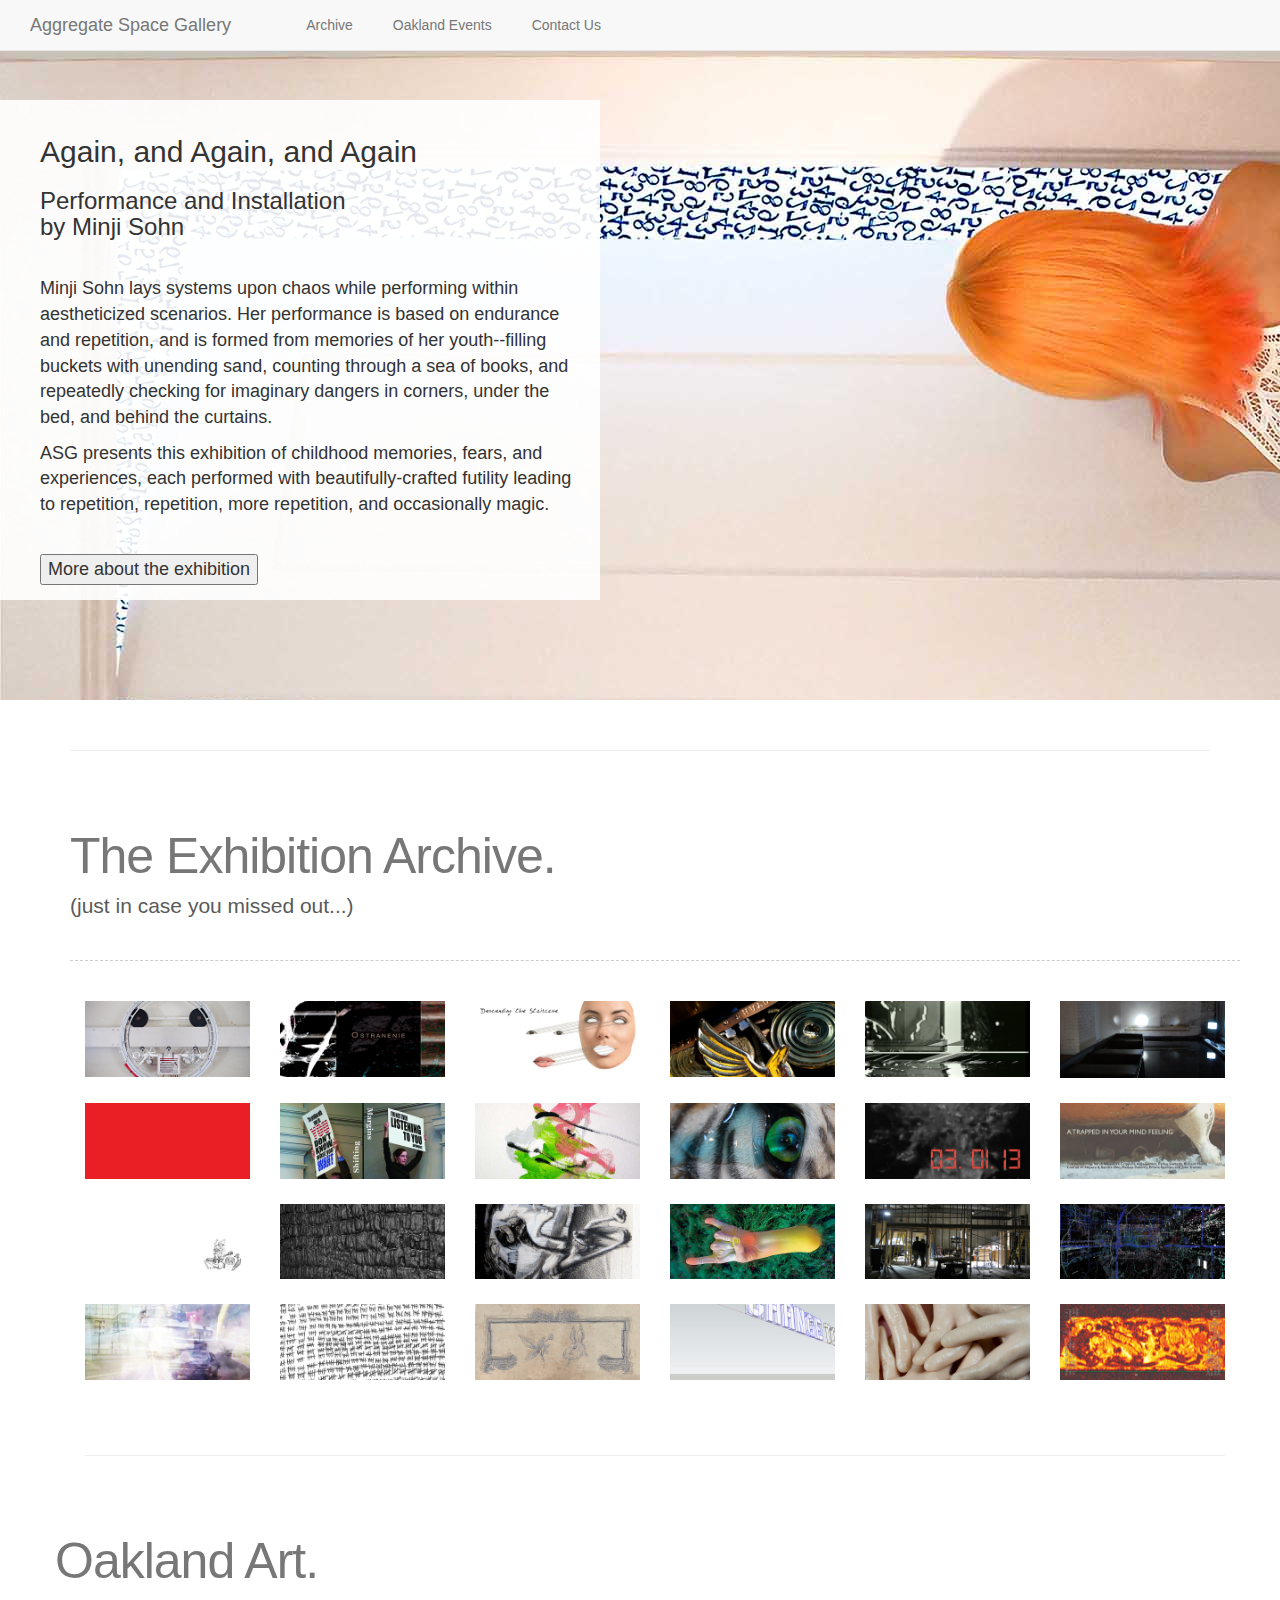
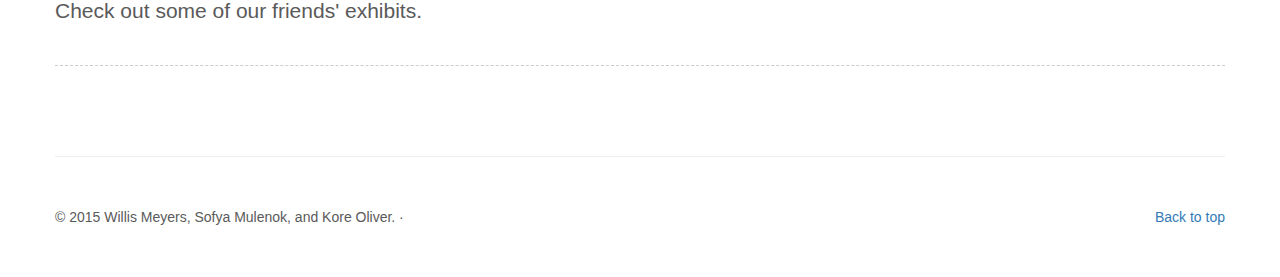
==== index.html @ 69f96fb8 "Adding style and new button in slider" ====
<!DOCTYPE html>
<html lang="en">
  <head>
    <meta charset="utf-8">
    <meta http-equiv="X-UA-Compatible" content="IE=edge">
    <meta name="viewport" content="width=device-width, initial-scale=1">
    <!-- The above 3 meta tags *must* come first in the head; any other head content must come *after* these tags -->
    <meta name="description" content="">
    <meta name="author" content="">
    <link rel="icon" href="../../favicon.ico">

    <title>Aggregate Space Gallery</title>

    <!-- Bootstrap core CSS -->

    <link href="css/bootstrap.min.css" rel="stylesheet">
    <link rel="stylesheet" type="text/css" href="CSS/scraperstyle.css">
    <link rel="stylesheet" type="text/css" href="CSS/photogallery.css">
   
    <script src="vendor/jquery-1.11.3.js"></script>

<!--     This following link causes any changes to bootstrap.min.css to be overwritten! -->
    <link href="https://cdnjs.cloudflare.com/ajax/libs/twitter-bootstrap/3.0.2/css/bootstrap.min.css" rel="stylesheet">
    <script src="https://cdnjs.cloudflare.com/ajax/libs/twitter-bootstrap/3.0.2/js/bootstrap.min.js"></script>
     <!-- Just for debugging purposes. Don't actually copy these 2 lines! -->
    <!--[if lt IE 9]><script src="../../assets/js/ie8-responsive-file-warning.js"></script><![endif]-->
    
    <script src="js/ie-emulation-modes-warning.js"></script>      
    
    <!-- HTML5 shim and Respond.js for IE8 support of HTML5 elements and media queries -->
    <!--[if lt IE 9]>
      <script src="https://oss.maxcdn.com/html5shiv/3.7.2/html5shiv.min.js"></script>
      <script src="https://oss.maxcdn.com/respond/1.4.2/respond.min.js"></script>
    <![endif]-->

    <!-- Custom styles for this template -->
    <link href="CSS/carousel.css" rel="stylesheet">

  </head>
</head>
<!-- NAVBAR
================================================== -->
  <body>
    <div class="navbar-wrapper">
      <div class="container">

        <nav class="navbar navbar-default navbar-fixed-top">
        
            <div class="navbar-header">
              <button type="button" class="navbar-toggle collapsed" data-toggle="collapse" data-target="#navbar" aria-expanded="false" aria-controls="navbar">
                <span class="sr-only">Toggle navigation</span>
                <span class="icon-bar"></span>
                <span class="icon-bar"></span>
                <span class="icon-bar"></span>
              </button>
              <a class="navbar-brand" href="index.html">Aggregate Space Gallery</a>
            </div>
            <div id="navbar" class="navbar-collapse collapse">
              <ul class="nav navbar-nav">
                <li><a href=""></a></li>
                <li><a href="index.html#archive">Archive</a></li>
                <li><a href="index.html#oaklandevents">Oakland Events</a></li>
                <li><a href="contact.html" target="_blank">Contact Us</a></li>
              </ul>
            </div>
          </div>
        </nav>

      </div>
    </div>


<!-- Carousel
    ==================================================-->
           
             <div id="slider">
                <ul class="slides">
                  <div id="slider-text">
                      <h2>Again, and Again, and Again</h2>
                      <h3>Performance and Installation <br />by Minji Sohn</h3>
                    
                      
                      <p><br />Minji Sohn lays systems upon chaos while performing within aestheticized scenarios. Her performance is based on endurance and repetition, and is formed from memories of her youth--filling buckets with unending sand, counting through a sea of books, and repeatedly checking for imaginary dangers in corners, under the bed, and behind the curtains.</span></p>
                      <p>ASG presents this exhibition of childhood memories, fears, and experiences, each performed with beautifully-crafted futility leading to repetition, repetition, more repetition, and occasionally magic.</p>

                      <br />
                     
                     <!-- Button trigger modal -->
<button type="button" class="submit" data-toggle="modal" data-target="#myModal2">
  More about the exhibition
</button>

<!-- Modal -->
<div id="myModal2" class="modal fade" tabindex="-1" role="dialog" aria-labelledby="myModalLabel">
  <div class="modal-dialog" role="document">
    <div class="modal-content">
      <div class="modal-header">
        <button type="button" class="close" data-dismiss="modal" aria-label="Close"><span aria-hidden="true">&times;</span></button>
        <h4 class="modal-title" id="myModalLabel">@ASG through November 7th</h4>
      </div>
      <div class="modal-body">
       <h2>Again, and Again, and Again</h2>
                      <h4>Performance and Installation <br />by Minji Sohn</h4>
                  
                      <br />
                      <p><b>Opening Reception and Performances</b><br />2 October 6-10pm</span></p>
                      <p><b>Second Saturday Artist Talk</b><br />10 October 11am</p>
                      <p><b>First Friday Event</b><br />6 November 5-8pm</p>
                      <br />
                      <p><b>Featherboard Writing Series and Chapbook Release</b><br />
                      <b>Featuring Writer in Residence Christine Choi</b><br />7 November 6pm</span><br /></p>
        


                      <br />
                      <h5>Have questions or want to know more? Fantastic!<a href="contact.html" target="_blank" style="none"> Contact us</a> for more info or checkout <a href= "http://www.featherboard.wordpress.com" target="blank">Featherboard's blog.</a></h5>

      </div>
      <div class="modal-footer">
        <button type="button" class="btn btn-default" data-dismiss="modal">Close</button>
      
      </div>
    </div>
  </div>
</div>
<!--End Modal-->
                      

                  </div><!--slider-text-->
                      <li class="slide slide1">
                      <img src="img/320_againandagainandagain.jpg" alt=""></li>
                      <li class="slide slide2">
                      <img src="img/minji_books_oct2015.jpg" alt=""></li>
                      <li class="slide slide3">
                      <img src="img/320_againandagainandagain_cyan.jpg" alt=""></li>
                      <li class="slide slide4">
                      <img src="img/minji_sand_oct2015.jpg" alt=""></li>
                      <li class="slide slide1">
                      <img src="img/320_againandagainandagain.jpg" alt=""></li>
                </ul>
              </div><!--slider-->
          
 
             
          
<!-- Text with Bootstrap styling
    ==================================================-->
  <div class="container">
        <hr class="featurette-divider">
          <div class="row featurette" id="archive">
        
            <div class="col-md-7">
              <h2 class="featurette-heading"><span class="text-muted">The Exhibition Archive.</span></h2>
              <p class="lead">(just in case you missed out...)</p>
            </div>

        
<!-- End text with Bootstrap styling
    ==================================================-->
        <div class="col-md-5">
  

    <div class="container">    
        <div class="row" style="text-align:center; border-bottom:1px dashed #ccc;  padding:0 0 20px 0; margin-bottom:40px;">
          
        </div>
        
        <ul class="row">
            <li class="col-lg-2 col-md-2 col-sm-3 col-xs-4">
                <img class="img-responsive" src="images/01_paolosalvagione.jpg">
            </li>
            <li class="col-lg-2 col-md-2 col-sm-3 col-xs-4">
                <img class="img-responsive" src="images/02_ostranenie.jpg">
            </li>
            <li class="col-lg-2 col-md-2 col-sm-3 col-xs-4">
                <img class="img-responsive" src="images/03_descendingthestaircase.jpg">
            </li>
            <li class="col-lg-2 col-md-2 col-sm-3 col-xs-4">
                <img class="img-responsive" src="images/04_ryanjones.jpg">
            </li>
            <li class="col-lg-2 col-md-2 col-sm-3 col-xs-4">
                <img class="img-responsive" src="images/05_esptv.jpg">
            </li>
            <li class="col-lg-2 col-md-2 col-sm-3 col-xs-4">
                <img class="img-responsive" src="images/06_hypnogogic.jpg">
            </li>
            <li class="col-lg-2 col-md-2 col-sm-3 col-xs-4">
                <img class="img-responsive" src="images/07_redcarded.jpg">
            </li>
            <li class="col-lg-2 col-md-2 col-sm-3 col-xs-4">
                <img class="img-responsive" src="images/08_shiftingmargins.jpg">
            </li>
            <li class="col-lg-2 col-md-2 col-sm-3 col-xs-4">
                <img class="img-responsive" src="images/09_brushabrusha.jpg">
            </li>
            <li class="col-lg-2 col-md-2 col-sm-3 col-xs-4">
                <img class="img-responsive" src="images/10_petehickok.jpg">
            </li>
            <li class="col-lg-2 col-md-2 col-sm-3 col-xs-4">
                <img class="img-responsive" src="images/11_atemptingfate.jpg">
            </li>
            <li class="col-lg-2 col-md-2 col-sm-3 col-xs-4">
                <img class="img-responsive" src="images/12_trappedinyourmind.jpg">
            </li>
            <li class="col-lg-2 col-md-2 col-sm-3 col-xs-4">
                <img class="img-responsive" src="images/13_enoughalready.jpg">
            </li>
            <li class="col-lg-2 col-md-2 col-sm-3 col-xs-4">
                <img class="img-responsive" src="images/14_cinderscape.jpg">
            </li>
            <li class="col-lg-2 col-md-2 col-sm-3 col-xs-4">
                <img class="img-responsive" src="images/15_christopherburch.jpg">
            </li>
            <li class="col-lg-2 col-md-2 col-sm-3 col-xs-4">
                <img class="img-responsive" src="images/16_theothersideofthelake.jpg">
            </li>
            <li class="col-lg-2 col-md-2 col-sm-3 col-xs-4">
                <img class="img-responsive" src="images/17_noteachbutall.jpg">
            </li>
            <li class="col-lg-2 col-md-2 col-sm-3 col-xs-4">
                <img class="img-responsive" src="images/18_fullframe.jpg">
            </li>
            <li class="col-lg-2 col-md-2 col-sm-3 col-xs-4">
                <img class="img-responsive" src="images/19_broadcaststandards.jpg">
            </li>
            <li class="col-lg-2 col-md-2 col-sm-3 col-xs-4">
                <img class="img-responsive" src="images/20_April11th1954.jpg">
            </li>
            <li class="col-lg-2 col-md-2 col-sm-3 col-xs-4">
                <img class="img-responsive" src="images/21_FactandFancy.jpg">
            </li>
            <li class="col-lg-2 col-md-2 col-sm-3 col-xs-4">
                <img class="img-responsive" src="images/22_survivaladaptations.jpg">
            </li>
            <li class="col-lg-2 col-md-2 col-sm-3 col-xs-4">
                <img class="img-responsive" src="images/23_tuggut.jpg">
            </li>
            <li class="col-lg-2 col-md-2 col-sm-3 col-xs-4">
                <img class="img-responsive" src="images/24_ExperimentalSpace.jpg">
            </li>
          </ul>    
            <hr class="featurette-divider">        
        </div>
         <div class="modal fade" id="myModal" tabindex="-1" role="dialog" aria-labelledby="myModalLabel" aria-hidden="true">
      <div class="modal-dialog">
        <div class="modal-content">         
          <div class="modal-body">                
          </div>
        </div><!-- /.modal-content -->
      </div><!-- /.modal-dialog -->
    </div><!-- /.modal -->
   
      </div>


   
 
        <!-- START THE OAKLAND ART -->

      <div class="row featurette" id="oaklandevents">
        <div class="col-md-7">
          <h2 class="featurette-heading"><span class="text-muted">Oakland Art.</span></h2>
          <p class="lead">Check out some of our friends' exhibits.</p>

          <div class="container">    
            <div class="row" style="text-align:center; border-bottom:1px dashed #ccc; padding:0 0 20px 0; margin-bottom:40px">
            </div>
                          <div class="results"></div>
<!--           <p class="lead">Donec ullamcorper nulla non metus auctor fringilla. Vestibulum id ligula porta felis euismod semper. Praesent commodo cursus magna, vel scelerisque nisl consectetur. Fusce dapibus, tellus ac cursus commodo.</p> -->
          </div>
        </div>
      </div>

      <hr class="featurette-divider">

      <!-- /END THE FEATURETTES -->
<script src="js/ie-emulation-modes-warning.js"></script>

      <!-- FOOTER -->
      <footer>
        <p class="pull-right"><a href="#">Back to top</a></p>
        <p>&copy; 2015 Willis Meyers, Sofya Mulenok, and Kore Oliver. &middot; <!-- <a href="#">Privacy</a> &middot; <a href="#">Terms</a> --></p>
      </footer>

    </div><!-- /.container -->


    <!-- Bootstrap core JavaScript
    ================================================== -->
    <!-- Placed at the end of the document so the pages load faster -->
    <script src="https://ajax.googleapis.com/ajax/libs/jquery/2.1.3/jquery.min.js"></script>
    <script src="js/bootstrap.min.js"></script>
    <script src="js/scraperscript.js"></script>

    <script src="photogallery/photogallery.js"></script>

    <script src="js/photogallery.js"></script>
    <script src="js/slides.js"></script>

    
  </body>
</html>
---- CSS/scraperstyle.css ----
body {
	font-family: Helvetica;
}
.results {
	width: 100%;
}

.event_instance {
display: inline-block;
float: left;
width: 20%;
min-width: 250px;
padding-left: 50px;
padding-top: 30px;
}

.event_name {
	display: block;
	min-width: 200px;
}
.location {
	display: block;
}

div.event_instance img {
	border-radius: 1%;
	width: 100%;
	min-width: 200px;
}

div#oaklandevents div.col-md-7 {
	width: 100%;
}

div#archive div.col-md-7 {
	width: 100%;
}
---- CSS/photogallery.css ----
ul {         
          padding:0 0 0 0;
          margin:0 0 0 0;
      }
      #archive ul li {     
          list-style:none;
          margin-bottom:25px;           
      }
      #archive ul li img {
          cursor: pointer;
      }
      .modal-body {
          padding:5px !important;
      }
      .modal-content {
          border-radius:0;
      }
      .modal-dialog img {
          text-align:center;
          margin:0 auto;
      }
    #archive .controls{          
        width:50px;
        display:block;
        font-size:11px;
        padding-top:8px;
        font-weight:bold;          
    }
    #archive .next {
        float:right;
        text-align:right;
    }
      /*override modal for demo only*/
      .modal-dialog {
          max-width:500px;
          padding-top: 90px;
      }
      @media screen and (min-width: 768px){
          .modal-dialog {
              width:500px;
              padding-top: 90px;
          }          
      }
      @media screen and (max-width:1500px){
          #ads {
              display:none;
          }
      }
---- CSS/carousel.css ----
/* GLOBAL STYLES
-------------------------------------------------- */
/* Padding below the footer and lighter body text */

body {
  padding-bottom: 40px;
  color: #5a5a5a;
  
}

/*body {
  background: black;
}


 


/* CUSTOMIZE THE NAVBAR
-------------------------------------------------- */

/* Special class on .container surrounding .navbar, used for positioning it into place. */
.navbar-wrapper {
  position: absolute;
  top: 0;
  right: 0;
  left: 0;
  z-index: 20;
}

/* Flip around the padding for proper display in narrow viewports */
.navbar-wrapper .container {
  padding-right: 0;
  padding-left: 0;
  width: 100%;
}
.navbar-wrapper .navbar {
  padding-right: 15px;
  padding-left: 15px;
}
.navbar-wrapper .navbar .container {
  width: auto;
}

.navbar-wrapper .navbar ul li{
  padding-right: 5px;
  padding-left: 5px;
  text-align: right;

}
/* GOOGLE MAPS
-------------------------------------------------- */
    .google-maps {
        position: relative;
        padding-bottom: 75%; // This is the aspect ratio
        height: 0;
        overflow: hidden;
    }
    .google-maps iframe {
        position: absolute;
        top: 0;
        left: 0;
        width: 100% !important;
        height: 100% !important;
    }

/* NEW CAROUSEL
-------------------------------------------------- */
#wrapper {
  max-width: 100%;
  margin: 0 auto;
  padding: 0;
  position: relative; 
  width: 100%; /* for IE 6 */
}

#slider {
    width: 100%;
    height: 600px;
    overflow: hidden;
}

#slider .slides {
    display: block;
    width: 9600px;
    height: 600px;
    margin: 0;
    padding: 0;
}

#slider .slide {
    float: left;
    list-style-type: none;
    width: 1920px;
    height: 600px;
}

#slider-text {
    position: absolute; 
   top: 100px; 
   left: 0px; 
   width: 600px; 
    color: #333;   
   background: rgb(0, 0, 0); /* fallback color */
   background: rgba(255, 255, 255, 0.9);
   padding:15px 15px 15px 40px;
}


}
/* helper css, since we don't have images 
.slide1 {background: red;}


/* CUSTOMIZE THE CONTACT PAGE
-------------------------------------------------- */


/* MARKETING CONTENT
-------------------------------------------------- */

/* Center align the text within the three columns below the carousel */
.marketing .col-lg-4 {
  margin-bottom: 20px;
  text-align: center;
}
.marketing h2 {
  font-weight: normal;
}
.marketing .col-lg-4 p {
  margin-right: 10px;
  margin-left: 10px;
}


/* Featurettes
------------------------- */

.featurette-divider {
  margin: 50px 0; /* Space out the Bootstrap <hr> more */
}

/* Thin out the marketing headings */
.featurette-heading {
  font-weight: 300;
  line-height: 1;
  letter-spacing: -1px;
}


/* RESPONSIVE CSS
-------------------------------------------------- */

@media (min-width: 768px) {


  .featurette-heading {
    font-size: 50px;
  }
  
  #slider-text {
    font-size: 18px;
  }

  
  #slider  {
    height: 700px; 
    
}
}

@media (max-width: 768px) {
  #slider-text {
    position: absolute; 
   top: 75px; 
   left: 0px; 
   width: 100%;
   padding:5px 15px 15px 20px;
   }
  }

@media (min-width: 992px) {
  .featurette-heading {
    margin-top: 30px;
  }
}

@media (min-width: 414px){
 

}
/* Willis removing floating nav bar
-------------------------------------------------- 

@media (min-width: 768px) {
  /* Navbar positioning foo 
  .navbar-wrapper {
    margin-top: 20px;
  }
  .navbar-wrapper .container {
    padding-right: 15px;
    padding-left: 15px;
  }
  .navbar-wrapper .navbar {
    padding-right: 0;
    padding-left: 0;
  }

/* The navbar becomes detached from the top, so we round the corners 
  .navbar-wrapper .navbar {
    border-radius: 4px;
  }
End
-------------------------------------------------- */


/* CUSTOMIZE THE CAROUSEL
-------------------------------------------------- 

/* Carousel base class 

.carousel {
  height: 500px;
  margin-bottom: 60px;

}
/* Since positioning the image, we need to help out the caption 
.carousel-caption {
  z-index: 10;
  text-align: left;
  margin-left: 0;
  padding-left: 0;
  color: #333;
}

/* Declare heights because of positioning of img element 
.carousel .item {
  height: 500px;
  background-color: #777;
}
.carousel-inner .item img {
  position: absolute;
  top: 0;
  left: 0;
  min-width: 100%;
  max-width: none;
  height: 500px;

}
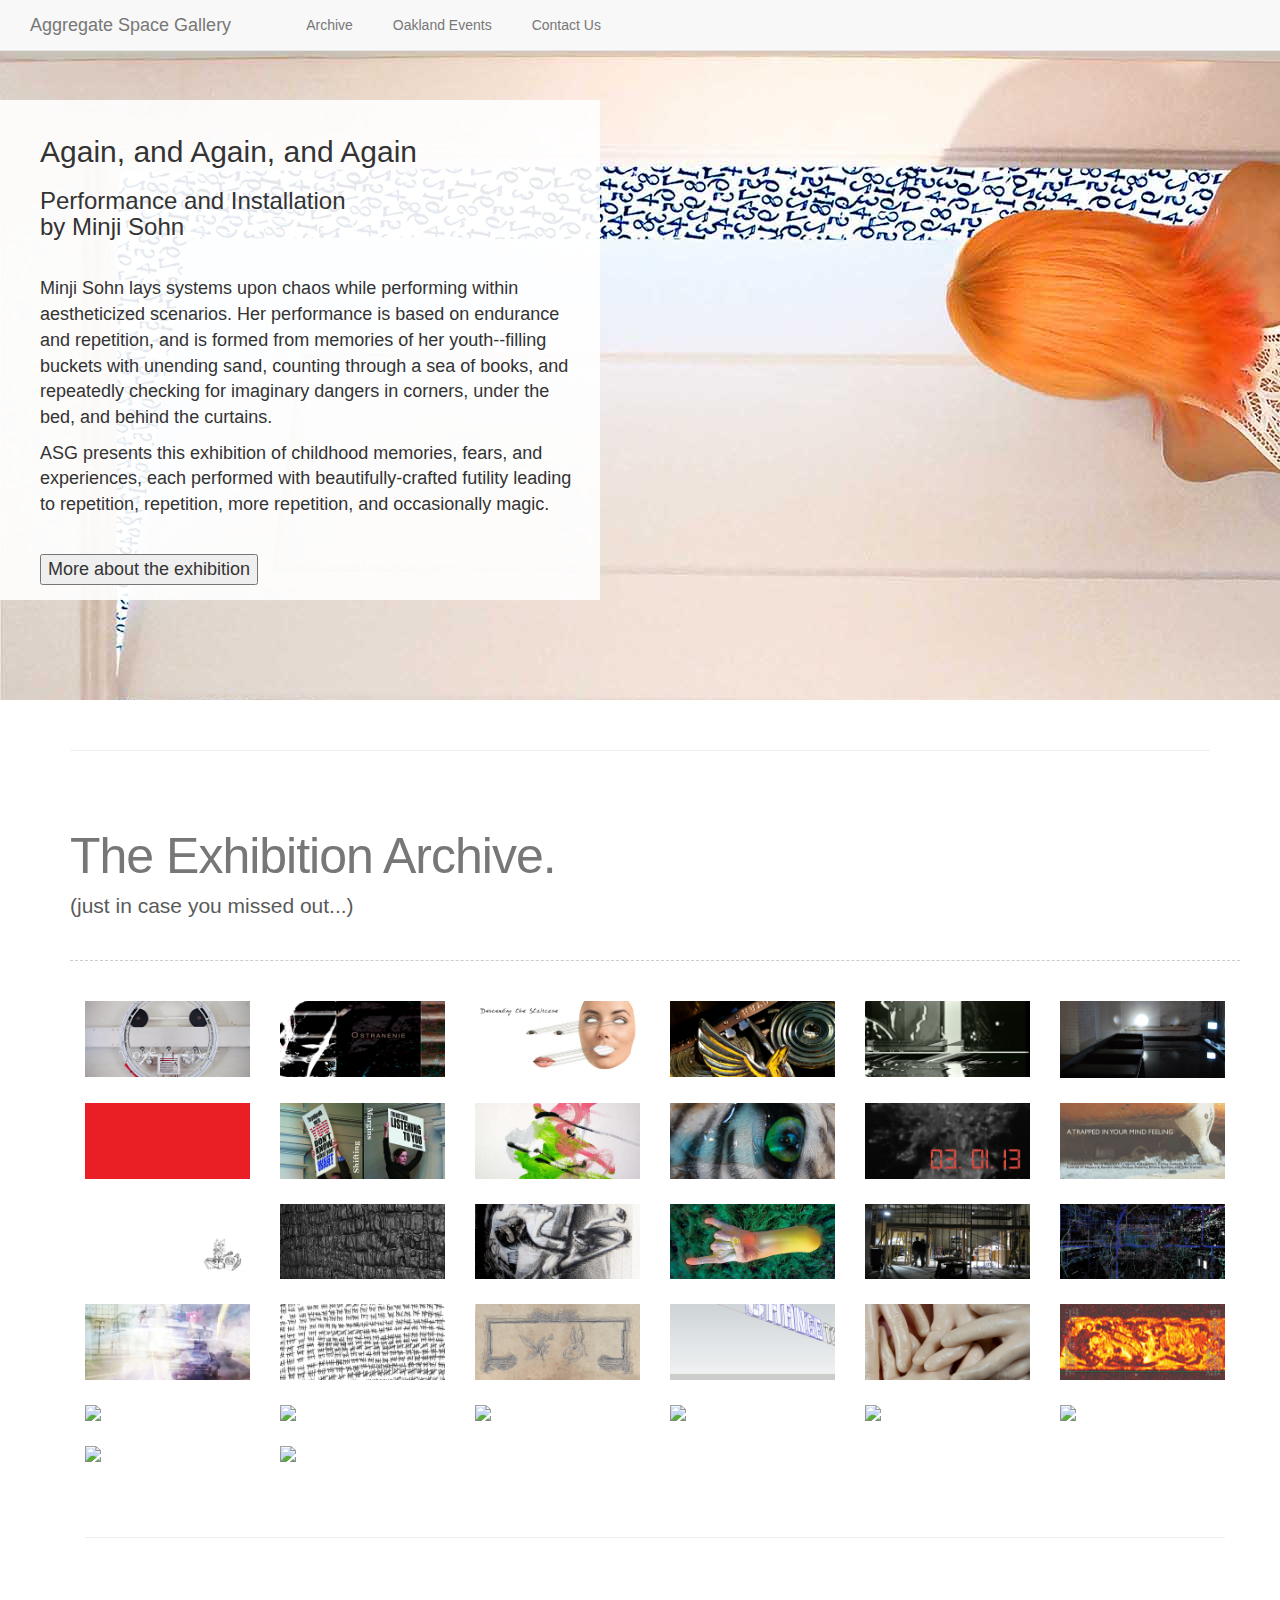
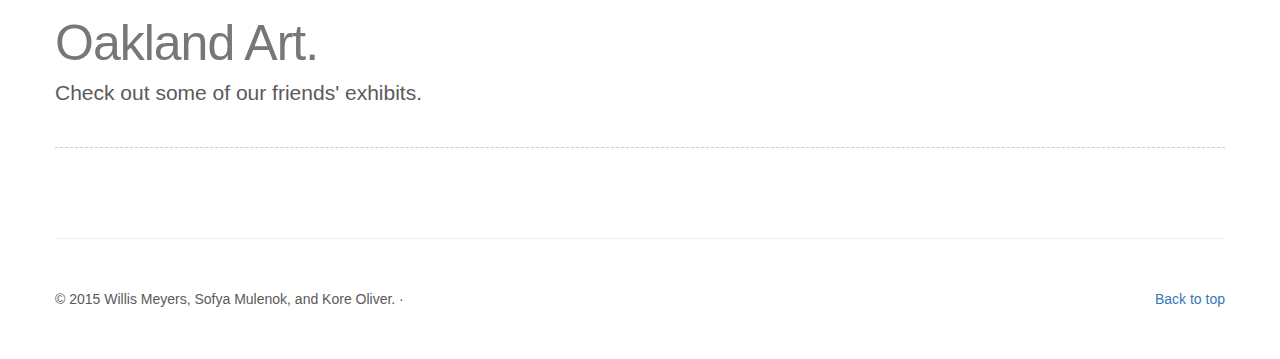
==== commit 3d0b3602: "adding html additional 8 exhibitions for image gallery" ====
--- a/index.html
+++ b/index.html
@@ -157,6 +157,9 @@
         
 <!-- End text with Bootstrap styling
     ==================================================-->
+        
+<!-- START THE ARCHIVE 
+    ==================================================-->
         <div class="col-md-5">
   
 
@@ -237,6 +240,30 @@
             </li>
             <li class="col-lg-2 col-md-2 col-sm-3 col-xs-4">
                 <img class="img-responsive" src="images/24_ExperimentalSpace.jpg">
+            </li>
+            <li class="col-lg-2 col-md-2 col-sm-3 col-xs-4">
+                <img class="img-responsive" src="images/25_mobileintent.jpg">
+            </li>
+            <li class="col-lg-2 col-md-2 col-sm-3 col-xs-4">
+                <img class="img-responsive" src="images/26_cringe.jpg">
+            </li>
+            <li class="col-lg-2 col-md-2 col-sm-3 col-xs-4">
+                <img class="img-responsive" src="images/27_patternrecognition.jpg">
+            </li>
+            <li class="col-lg-2 col-md-2 col-sm-3 col-xs-4">
+                <img class="img-responsive" src="images/28_newpaintings.jpg">
+            </li>
+            <li class="col-lg-2 col-md-2 col-sm-3 col-xs-4">
+                <img class="img-responsive" src="images/29_oldgrowth.jpg">
+            </li>
+            <li class="col-lg-2 col-md-2 col-sm-3 col-xs-4">
+                <img class="img-responsive" src="images/30_limen.jpg">
+            </li>
+            <li class="col-lg-2 col-md-2 col-sm-3 col-xs-4">
+                <img class="img-responsive" src="images/31_alterlandescape.jpg">
+            </li>
+            <li class="col-lg-2 col-md-2 col-sm-3 col-xs-4">
+                <img class="img-responsive" src="images/32_minjisohn.jpg">
             </li>
           </ul>    
             <hr class="featurette-divider">        
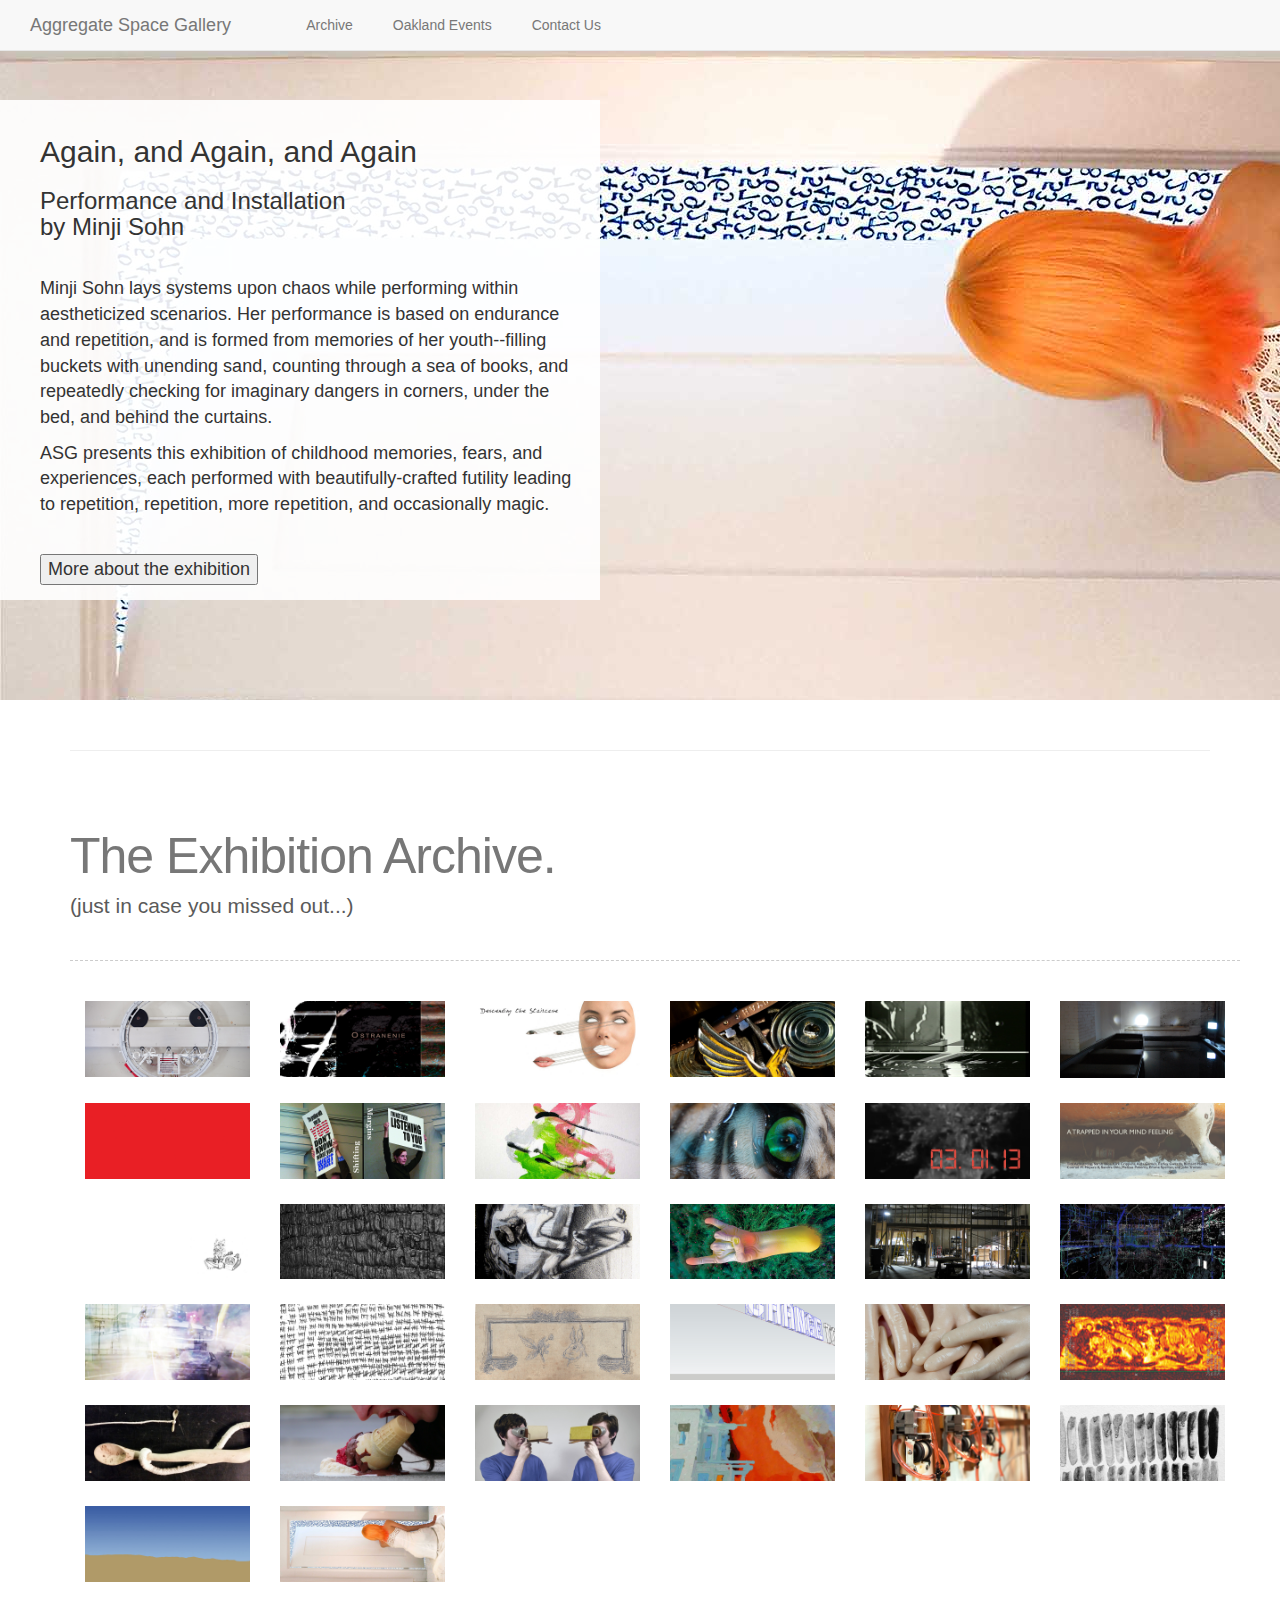
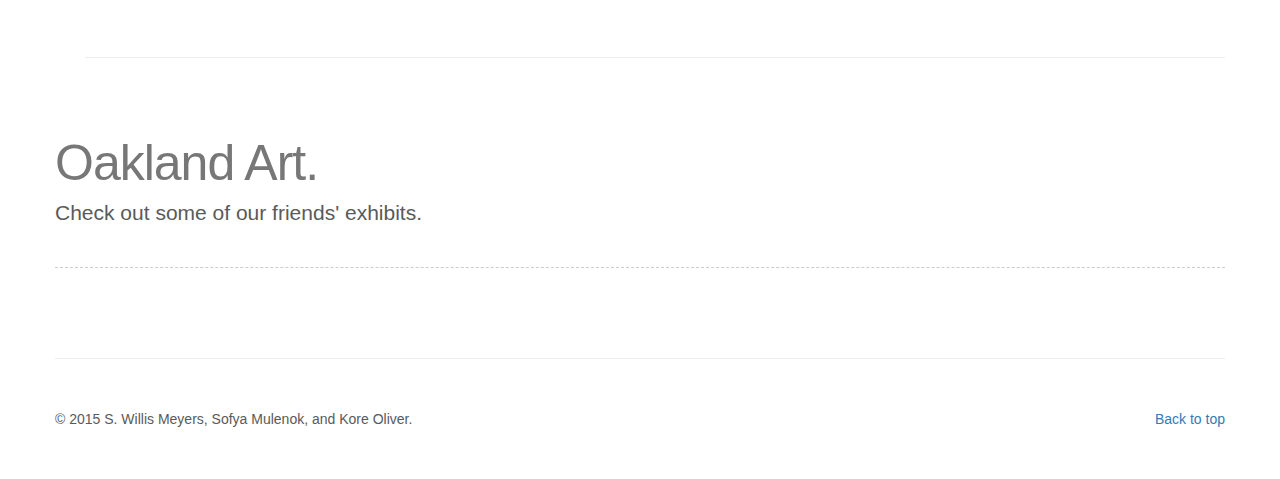
==== commit 6519a361: "js file cleanup to fix dropdown on index - issue resolved" ====
--- a/index.html
+++ b/index.html
@@ -279,10 +279,9 @@
    
       </div>
 
-
-   
  
-        <!-- START THE OAKLAND ART -->
+<!-- START OAKLAND ART
+    ==================================================-->
 
       <div class="row featurette" id="oaklandevents">
         <div class="col-md-7">
@@ -306,7 +305,7 @@
       <!-- FOOTER -->
       <footer>
         <p class="pull-right"><a href="#">Back to top</a></p>
-        <p>&copy; 2015 Willis Meyers, Sofya Mulenok, and Kore Oliver. &middot; <!-- <a href="#">Privacy</a> &middot; <a href="#">Terms</a> --></p>
+        <p>&copy; 2015 S. Willis Meyers, Sofya Mulenok, and Kore Oliver. <!-- <a href="#">Privacy</a> &middot; <a href="#">Terms</a> --></p>
       </footer>
 
     </div><!-- /.container -->
@@ -315,15 +314,11 @@
     <!-- Bootstrap core JavaScript
     ================================================== -->
     <!-- Placed at the end of the document so the pages load faster -->
-    <script src="https://ajax.googleapis.com/ajax/libs/jquery/2.1.3/jquery.min.js"></script>
+    <script src="https://ajax.googleapis.com/ajax/libs/jquery/2.1.4/jquery.min.js"></script>
     <script src="js/bootstrap.min.js"></script>
     <script src="js/scraperscript.js"></script>
-
-    <script src="photogallery/photogallery.js"></script>
-
     <script src="js/photogallery.js"></script>
     <script src="js/slides.js"></script>
-
     
   </body>
 </html>
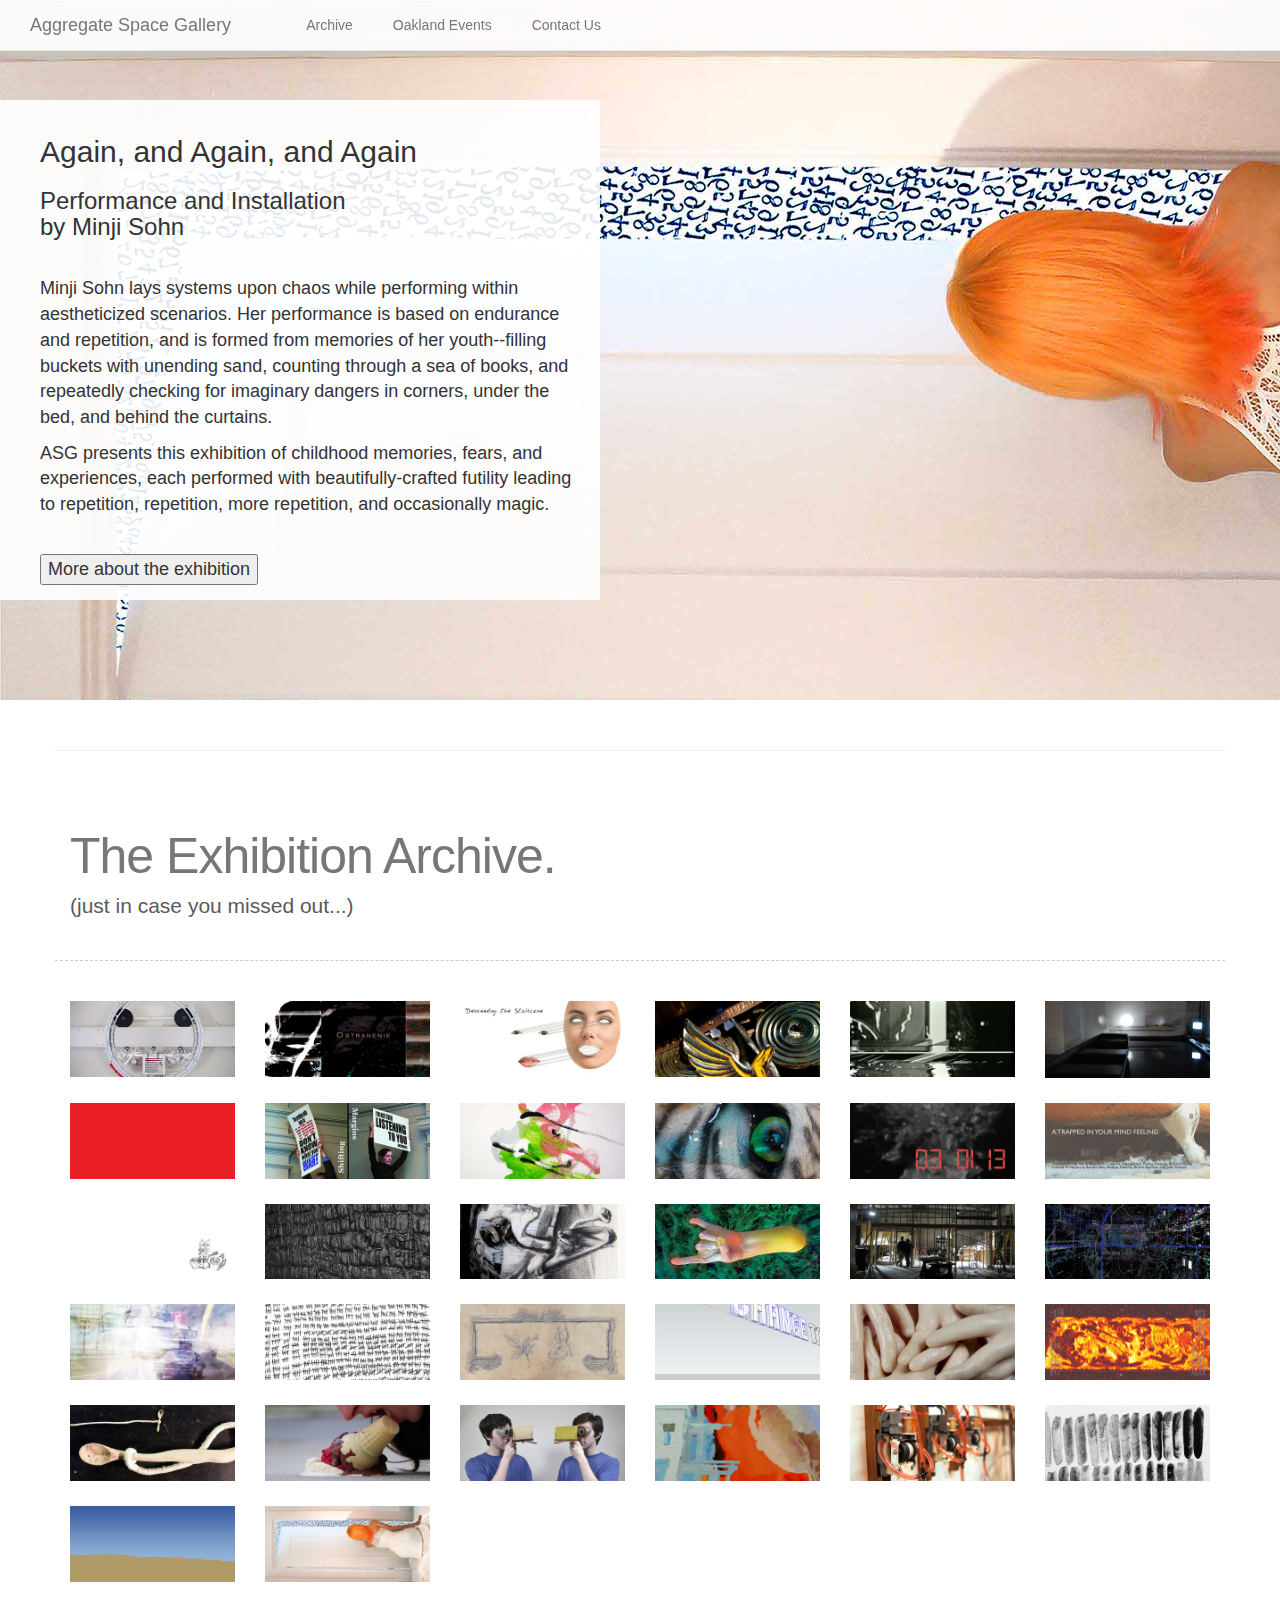
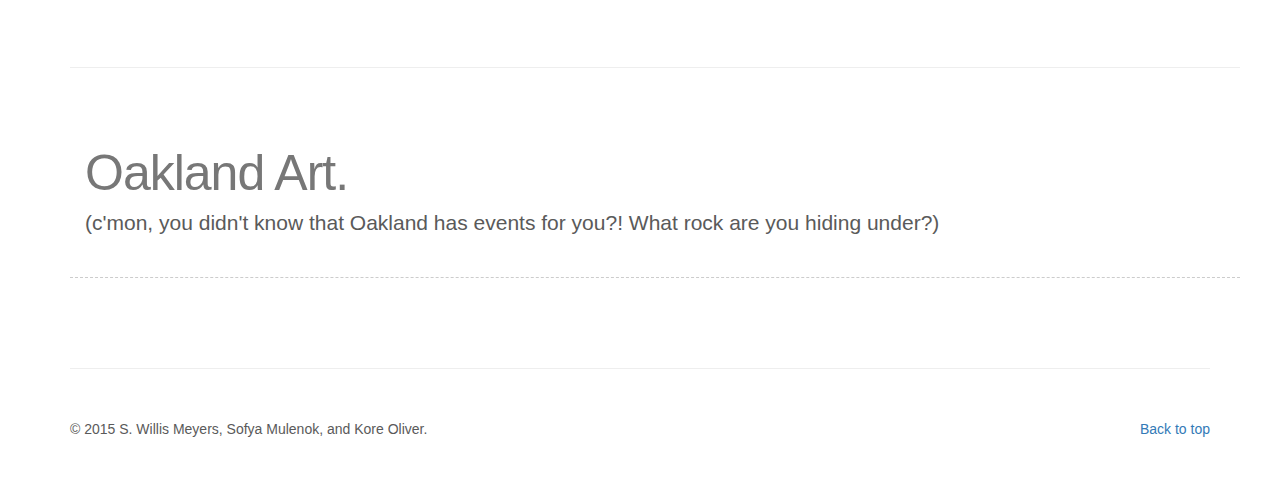
==== commit 9624953e: "FIXED scraper image css with .scraperimage and .thumbnail attributes in scraperstyle.css" ====
--- a/index.html
+++ b/index.html
@@ -17,10 +17,10 @@
     <link rel="stylesheet" type="text/css" href="CSS/scraperstyle.css">
     <link rel="stylesheet" type="text/css" href="CSS/photogallery.css">
    
-    <script src="vendor/jquery-1.11.3.js"></script>
+    
 
 <!--     This following link causes any changes to bootstrap.min.css to be overwritten! -->
-    <link href="https://cdnjs.cloudflare.com/ajax/libs/twitter-bootstrap/3.0.2/css/bootstrap.min.css" rel="stylesheet">
+    <link href="https://cdnjs.cloudflare.com/ajax/libs/twitter-bootstrap/3.0.2/css/bootstrap.min.css" rel="stylesheet"> 
     <script src="https://cdnjs.cloudflare.com/ajax/libs/twitter-bootstrap/3.0.2/js/bootstrap.min.js"></script>
      <!-- Just for debugging purposes. Don't actually copy these 2 lines! -->
     <!--[if lt IE 9]><script src="../../assets/js/ie8-responsive-file-warning.js"></script><![endif]-->
@@ -142,12 +142,13 @@
           
  
              
-          
+<!-- START THE ARCHIVE 
+    ==================================================-->          
 <!-- Text with Bootstrap styling
     ==================================================-->
   <div class="container">
+      <div class="row featurette" id="archive">
         <hr class="featurette-divider">
-          <div class="row featurette" id="archive">
         
             <div class="col-md-7">
               <h2 class="featurette-heading"><span class="text-muted">The Exhibition Archive.</span></h2>
@@ -157,12 +158,8 @@
         
 <!-- End text with Bootstrap styling
     ==================================================-->
-        
-<!-- START THE ARCHIVE 
-    ==================================================-->
-        <div class="col-md-5">
   
-
+<!--IMAGE GALLERY-->
     <div class="container">    
         <div class="row" style="text-align:center; border-bottom:1px dashed #ccc;  padding:0 0 20px 0; margin-bottom:40px;">
           
@@ -265,10 +262,10 @@
             <li class="col-lg-2 col-md-2 col-sm-3 col-xs-4">
                 <img class="img-responsive" src="images/32_minjisohn.jpg">
             </li>
-          </ul>    
-            <hr class="featurette-divider">        
+          </ul>            
         </div>
-         <div class="modal fade" id="myModal" tabindex="-1" role="dialog" aria-labelledby="myModalLabel" aria-hidden="true">
+
+    <div class="modal fade" id="myModal" tabindex="-1" role="dialog" aria-labelledby="myModalLabel" aria-hidden="true">
       <div class="modal-dialog">
         <div class="modal-content">         
           <div class="modal-body">                
@@ -282,13 +279,22 @@
  
 <!-- START OAKLAND ART
     ==================================================-->
-
+ 
+  <!-- Text with Bootstrap styling
+    ==================================================-->
+  <div class="container">
       <div class="row featurette" id="oaklandevents">
-        <div class="col-md-7">
-          <h2 class="featurette-heading"><span class="text-muted">Oakland Art.</span></h2>
-          <p class="lead">Check out some of our friends' exhibits.</p>
-
-          <div class="container">    
+        <hr class="featurette-divider">
+        
+            <div class="col-md-7">
+              <h2 class="featurette-heading"><span class="text-muted">Oakland Art.</span></h2>
+              <p class="lead">(c'mon, you didn't know that Oakland has events for you?! What rock are you hiding under?)</p>
+            </div>
+
+<!-- End text with Bootstrap styling
+    ==================================================-->
+<!--SCRAPE-->
+          <div class="container">
             <div class="row" style="text-align:center; border-bottom:1px dashed #ccc; padding:0 0 20px 0; margin-bottom:40px">
             </div>
                           <div class="results"></div>
--- a/CSS/scraperstyle.css
+++ b/CSS/scraperstyle.css
@@ -1,5 +1,7 @@
 body {
 	font-family: Helvetica;
+}
+
 }
 .results {
 	width: 100%;
@@ -9,7 +11,6 @@
 display: inline-block;
 float: left;
 width: 20%;
-min-width: 250px;
 padding-left: 50px;
 padding-top: 30px;
 }
@@ -22,10 +23,17 @@
 	display: block;
 }
 
-div.event_instance img {
+.scraperimage{
 	border-radius: 1%;
-	width: 100%;
-	min-width: 200px;
+	max-width: 190px !important; 
+	min-width: 190px !important;
+}
+
+.thumbnail {
+	min-width: 200px !important;
+	max-width: 200px !important;
+	min-height: 400px !important;
+	max-height: 400px !important;
 }
 
 div#oaklandevents div.col-md-7 {
--- a/CSS/carousel.css
+++ b/CSS/carousel.css
@@ -37,9 +37,11 @@
 .navbar-wrapper .navbar {
   padding-right: 15px;
   padding-left: 15px;
+  background-color: rgba(255, 255, 255, .9) !important;
 }
 .navbar-wrapper .navbar .container {
   width: auto;
+  background-color: rgba(255, 255, 255, .9) !important;
 }
 
 .navbar-wrapper .navbar ul li{
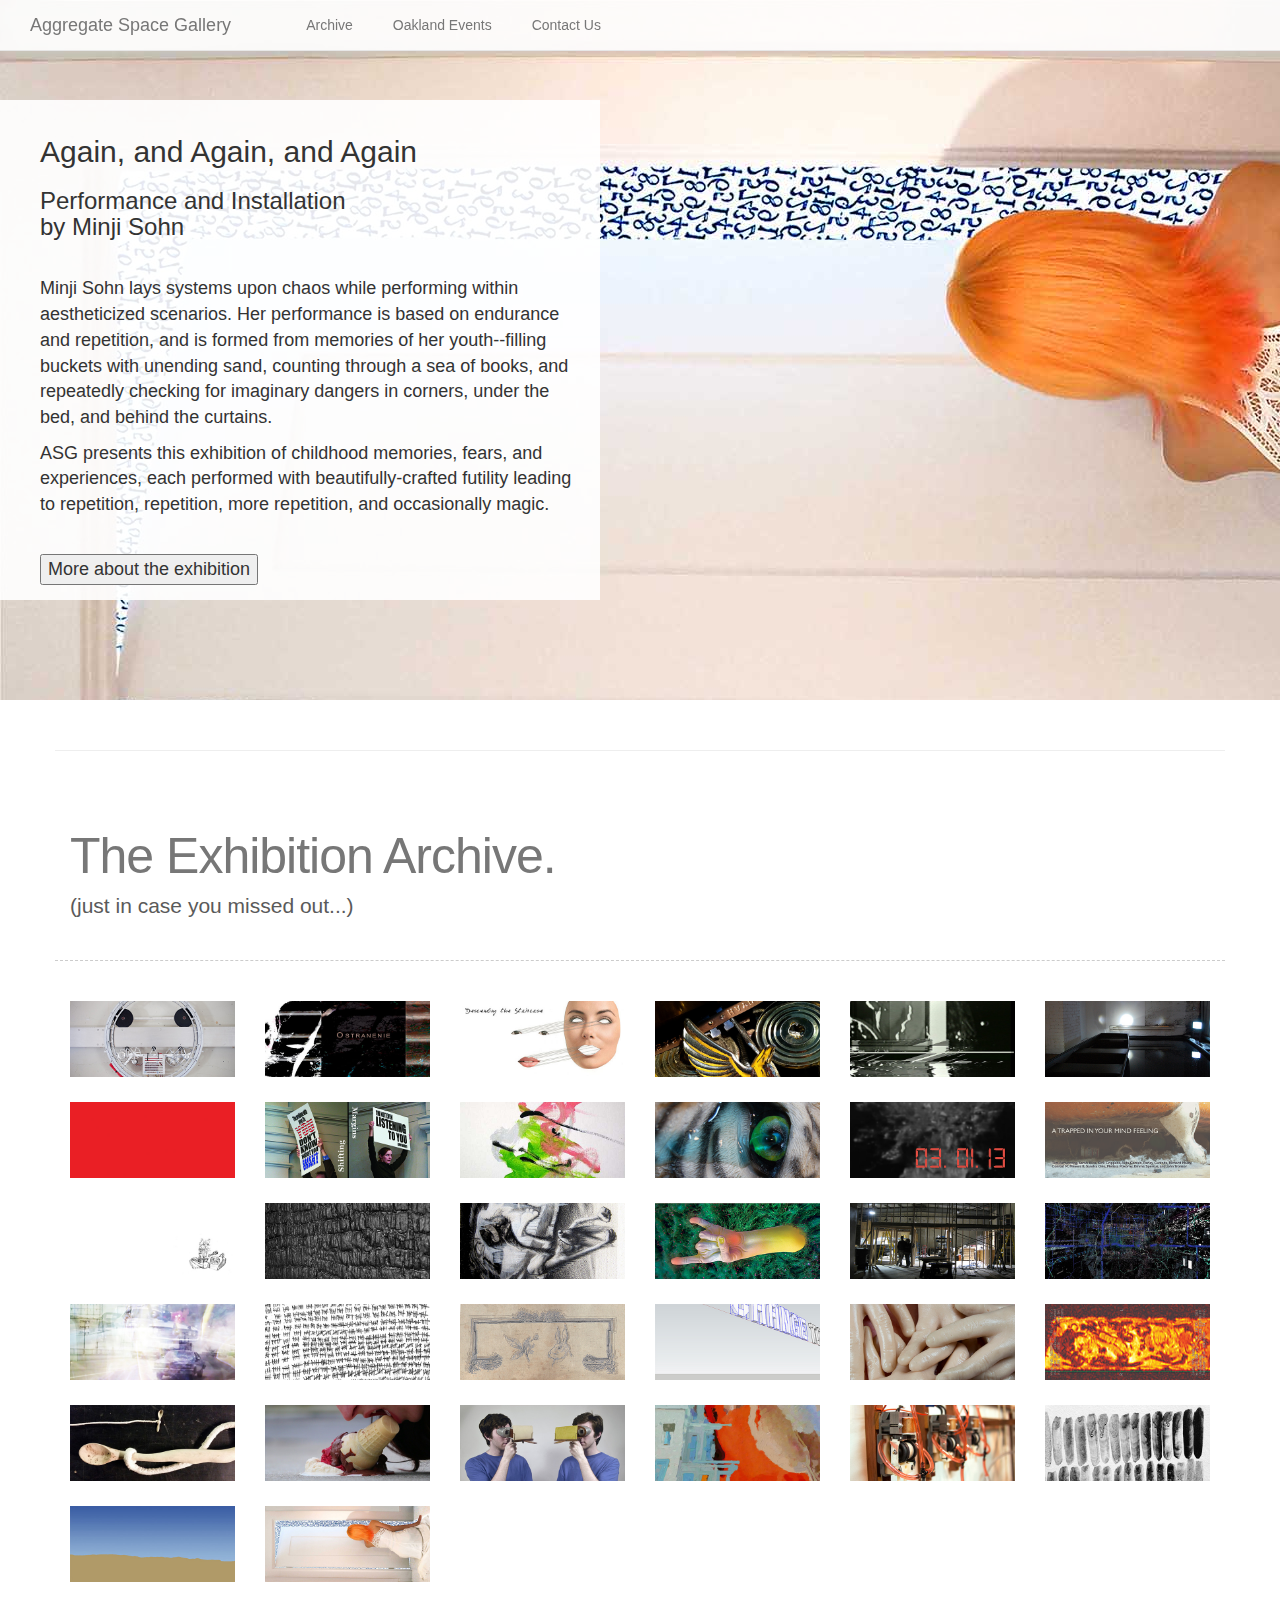
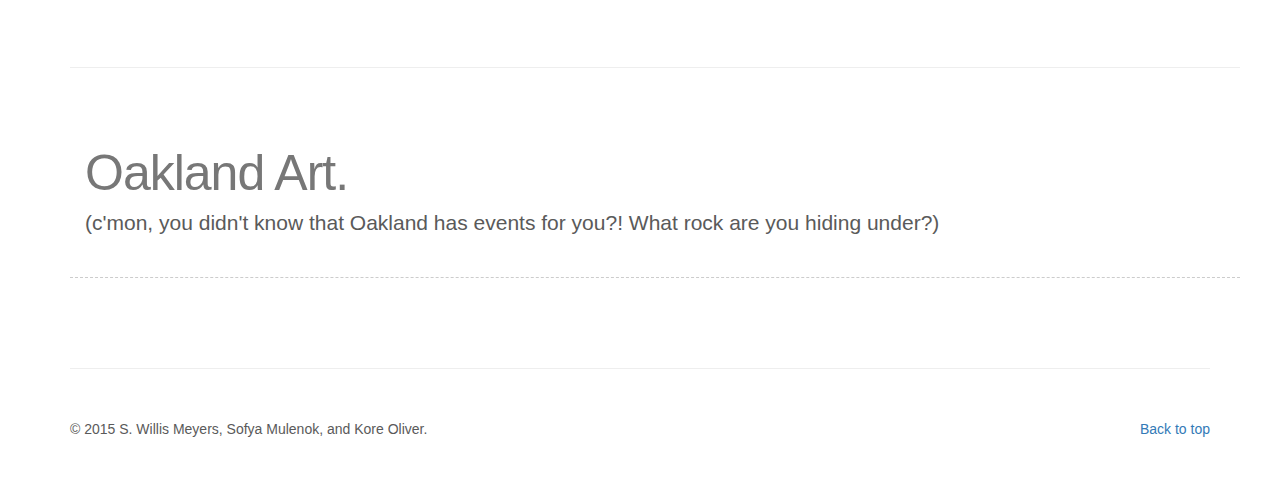
==== commit f72e04dd: "FIXED issue with 4 column layout in image gallery and reduced image sizes of all photos" ====
--- a/index.html
+++ b/index.html
@@ -167,100 +167,100 @@
         
         <ul class="row">
             <li class="col-lg-2 col-md-2 col-sm-3 col-xs-4">
-                <img class="img-responsive" src="images/01_paolosalvagione.jpg">
-            </li>
-            <li class="col-lg-2 col-md-2 col-sm-3 col-xs-4">
-                <img class="img-responsive" src="images/02_ostranenie.jpg">
-            </li>
-            <li class="col-lg-2 col-md-2 col-sm-3 col-xs-4">
-                <img class="img-responsive" src="images/03_descendingthestaircase.jpg">
-            </li>
-            <li class="col-lg-2 col-md-2 col-sm-3 col-xs-4">
-                <img class="img-responsive" src="images/04_ryanjones.jpg">
-            </li>
-            <li class="col-lg-2 col-md-2 col-sm-3 col-xs-4">
-                <img class="img-responsive" src="images/05_esptv.jpg">
-            </li>
-            <li class="col-lg-2 col-md-2 col-sm-3 col-xs-4">
-                <img class="img-responsive" src="images/06_hypnogogic.jpg">
-            </li>
-            <li class="col-lg-2 col-md-2 col-sm-3 col-xs-4">
-                <img class="img-responsive" src="images/07_redcarded.jpg">
-            </li>
-            <li class="col-lg-2 col-md-2 col-sm-3 col-xs-4">
-                <img class="img-responsive" src="images/08_shiftingmargins.jpg">
-            </li>
-            <li class="col-lg-2 col-md-2 col-sm-3 col-xs-4">
-                <img class="img-responsive" src="images/09_brushabrusha.jpg">
-            </li>
-            <li class="col-lg-2 col-md-2 col-sm-3 col-xs-4">
-                <img class="img-responsive" src="images/10_petehickok.jpg">
-            </li>
-            <li class="col-lg-2 col-md-2 col-sm-3 col-xs-4">
-                <img class="img-responsive" src="images/11_atemptingfate.jpg">
-            </li>
-            <li class="col-lg-2 col-md-2 col-sm-3 col-xs-4">
-                <img class="img-responsive" src="images/12_trappedinyourmind.jpg">
-            </li>
-            <li class="col-lg-2 col-md-2 col-sm-3 col-xs-4">
-                <img class="img-responsive" src="images/13_enoughalready.jpg">
-            </li>
-            <li class="col-lg-2 col-md-2 col-sm-3 col-xs-4">
-                <img class="img-responsive" src="images/14_cinderscape.jpg">
-            </li>
-            <li class="col-lg-2 col-md-2 col-sm-3 col-xs-4">
-                <img class="img-responsive" src="images/15_christopherburch.jpg">
-            </li>
-            <li class="col-lg-2 col-md-2 col-sm-3 col-xs-4">
-                <img class="img-responsive" src="images/16_theothersideofthelake.jpg">
-            </li>
-            <li class="col-lg-2 col-md-2 col-sm-3 col-xs-4">
-                <img class="img-responsive" src="images/17_noteachbutall.jpg">
-            </li>
-            <li class="col-lg-2 col-md-2 col-sm-3 col-xs-4">
-                <img class="img-responsive" src="images/18_fullframe.jpg">
-            </li>
-            <li class="col-lg-2 col-md-2 col-sm-3 col-xs-4">
-                <img class="img-responsive" src="images/19_broadcaststandards.jpg">
-            </li>
-            <li class="col-lg-2 col-md-2 col-sm-3 col-xs-4">
-                <img class="img-responsive" src="images/20_April11th1954.jpg">
-            </li>
-            <li class="col-lg-2 col-md-2 col-sm-3 col-xs-4">
-                <img class="img-responsive" src="images/21_FactandFancy.jpg">
-            </li>
-            <li class="col-lg-2 col-md-2 col-sm-3 col-xs-4">
-                <img class="img-responsive" src="images/22_survivaladaptations.jpg">
-            </li>
-            <li class="col-lg-2 col-md-2 col-sm-3 col-xs-4">
-                <img class="img-responsive" src="images/23_tuggut.jpg">
-            </li>
-            <li class="col-lg-2 col-md-2 col-sm-3 col-xs-4">
-                <img class="img-responsive" src="images/24_ExperimentalSpace.jpg">
-            </li>
-            <li class="col-lg-2 col-md-2 col-sm-3 col-xs-4">
-                <img class="img-responsive" src="images/25_mobileintent.jpg">
-            </li>
-            <li class="col-lg-2 col-md-2 col-sm-3 col-xs-4">
-                <img class="img-responsive" src="images/26_cringe.jpg">
-            </li>
-            <li class="col-lg-2 col-md-2 col-sm-3 col-xs-4">
-                <img class="img-responsive" src="images/27_patternrecognition.jpg">
-            </li>
-            <li class="col-lg-2 col-md-2 col-sm-3 col-xs-4">
-                <img class="img-responsive" src="images/28_newpaintings.jpg">
-            </li>
-            <li class="col-lg-2 col-md-2 col-sm-3 col-xs-4">
-                <img class="img-responsive" src="images/29_oldgrowth.jpg">
-            </li>
-            <li class="col-lg-2 col-md-2 col-sm-3 col-xs-4">
-                <img class="img-responsive" src="images/30_limen.jpg">
-            </li>
-            <li class="col-lg-2 col-md-2 col-sm-3 col-xs-4">
-                <img class="img-responsive" src="images/31_alterlandescape.jpg">
-            </li>
-            <li class="col-lg-2 col-md-2 col-sm-3 col-xs-4">
-                <img class="img-responsive" src="images/32_minjisohn.jpg">
+                <img class="img-responsive" src="images/01_paolosalvagione_xs.jpg">
+            </li>
+            <li class="col-lg-2 col-md-2 col-sm-3 col-xs-4">
+                <img class="img-responsive" src="images/02_ostranenie_xs.jpg">
+            </li>
+            <li class="col-lg-2 col-md-2 col-sm-3 col-xs-4">
+                <img class="img-responsive" src="images/03_descendingthestaircase_xs.jpg">
+            </li>
+            <li class="col-lg-2 col-md-2 col-sm-3 col-xs-4">
+                <img class="img-responsive" src="images/04_ryanjones_xs.jpg">
+            </li>
+            <li class="col-lg-2 col-md-2 col-sm-3 col-xs-4">
+                <img class="img-responsive" src="images/05_esptv_xs.jpg">
+            </li>
+            <li class="col-lg-2 col-md-2 col-sm-3 col-xs-4">
+                <img class="img-responsive" src="images/06_hypnogogic_xs.jpg">
+            </li>
+            <li class="col-lg-2 col-md-2 col-sm-3 col-xs-4">
+                <img class="img-responsive" src="images/07_redcarded_xs.jpg">
+            </li>
+            <li class="col-lg-2 col-md-2 col-sm-3 col-xs-4">
+                <img class="img-responsive" src="images/08_shiftingmargins_xs.jpg">
+            </li>
+            <li class="col-lg-2 col-md-2 col-sm-3 col-xs-4">
+                <img class="img-responsive" src="images/09_brushabrusha_xs.jpg">
+            </li>
+            <li class="col-lg-2 col-md-2 col-sm-3 col-xs-4">
+                <img class="img-responsive" src="images/10_petehickok_xs.jpg">
+            </li>
+            <li class="col-lg-2 col-md-2 col-sm-3 col-xs-4">
+                <img class="img-responsive" src="images/11_atemptingfate_xs.jpg">
+            </li>
+            <li class="col-lg-2 col-md-2 col-sm-3 col-xs-4">
+                <img class="img-responsive" src="images/12_trappedinyourmind_xs.jpg">
+            </li>
+            <li class="col-lg-2 col-md-2 col-sm-3 col-xs-4">
+                <img class="img-responsive" src="images/13_enoughalready_xs.jpg">
+            </li>
+            <li class="col-lg-2 col-md-2 col-sm-3 col-xs-4">
+                <img class="img-responsive" src="images/14_cinderscape_xs.jpg">
+            </li>
+            <li class="col-lg-2 col-md-2 col-sm-3 col-xs-4">
+                <img class="img-responsive" src="images/15_christopherburch_xs.jpg">
+            </li>
+            <li class="col-lg-2 col-md-2 col-sm-3 col-xs-4">
+                <img class="img-responsive" src="images/16_theothersideofthelake_xs.jpg">
+            </li>
+            <li class="col-lg-2 col-md-2 col-sm-3 col-xs-4">
+                <img class="img-responsive" src="images/17_noteachbutall_xs.jpg">
+            </li>
+            <li class="col-lg-2 col-md-2 col-sm-3 col-xs-4">
+                <img class="img-responsive" src="images/18_fullframe_xs.jpg">
+            </li>
+            <li class="col-lg-2 col-md-2 col-sm-3 col-xs-4">
+                <img class="img-responsive" src="images/19_broadcaststandards_xs.jpg">
+            </li>
+            <li class="col-lg-2 col-md-2 col-sm-3 col-xs-4">
+                <img class="img-responsive" src="images/20_April11th1954_xs.jpg">
+            </li>
+            <li class="col-lg-2 col-md-2 col-sm-3 col-xs-4">
+                <img class="img-responsive" src="images/21_FactandFancy_xs.jpg">
+            </li>
+            <li class="col-lg-2 col-md-2 col-sm-3 col-xs-4">
+                <img class="img-responsive" src="images/22_survivaladaptations_xs.jpg">
+            </li>
+            <li class="col-lg-2 col-md-2 col-sm-3 col-xs-4">
+                <img class="img-responsive" src="images/23_tuggut_xs.jpg">
+            </li>
+            <li class="col-lg-2 col-md-2 col-sm-3 col-xs-4">
+                <img class="img-responsive" src="images/24_ExperimentalSpace_xs.jpg">
+            </li>
+            <li class="col-lg-2 col-md-2 col-sm-3 col-xs-4">
+                <img class="img-responsive" src="images/25_mobileintent_xs.jpg">
+            </li>
+            <li class="col-lg-2 col-md-2 col-sm-3 col-xs-4">
+                <img class="img-responsive" src="images/26_cringe_xs.jpg">
+            </li>
+            <li class="col-lg-2 col-md-2 col-sm-3 col-xs-4">
+                <img class="img-responsive" src="images/27_patternrecognition_xs.jpg">
+            </li>
+            <li class="col-lg-2 col-md-2 col-sm-3 col-xs-4">
+                <img class="img-responsive" src="images/28_newpaintings_xs.jpg">
+            </li>
+            <li class="col-lg-2 col-md-2 col-sm-3 col-xs-4">
+                <img class="img-responsive" src="images/29_oldgrowth_xs.jpg">
+            </li>
+            <li class="col-lg-2 col-md-2 col-sm-3 col-xs-4">
+                <img class="img-responsive" src="images/30_limen_xs.jpg">
+            </li>
+            <li class="col-lg-2 col-md-2 col-sm-3 col-xs-4">
+                <img class="img-responsive" src="images/31_alterlandescape_xs.jpg">
+            </li>
+            <li class="col-lg-2 col-md-2 col-sm-3 col-xs-4">
+                <img class="img-responsive" src="images/32_minjisohn_xs.jpg">
             </li>
           </ul>            
         </div>
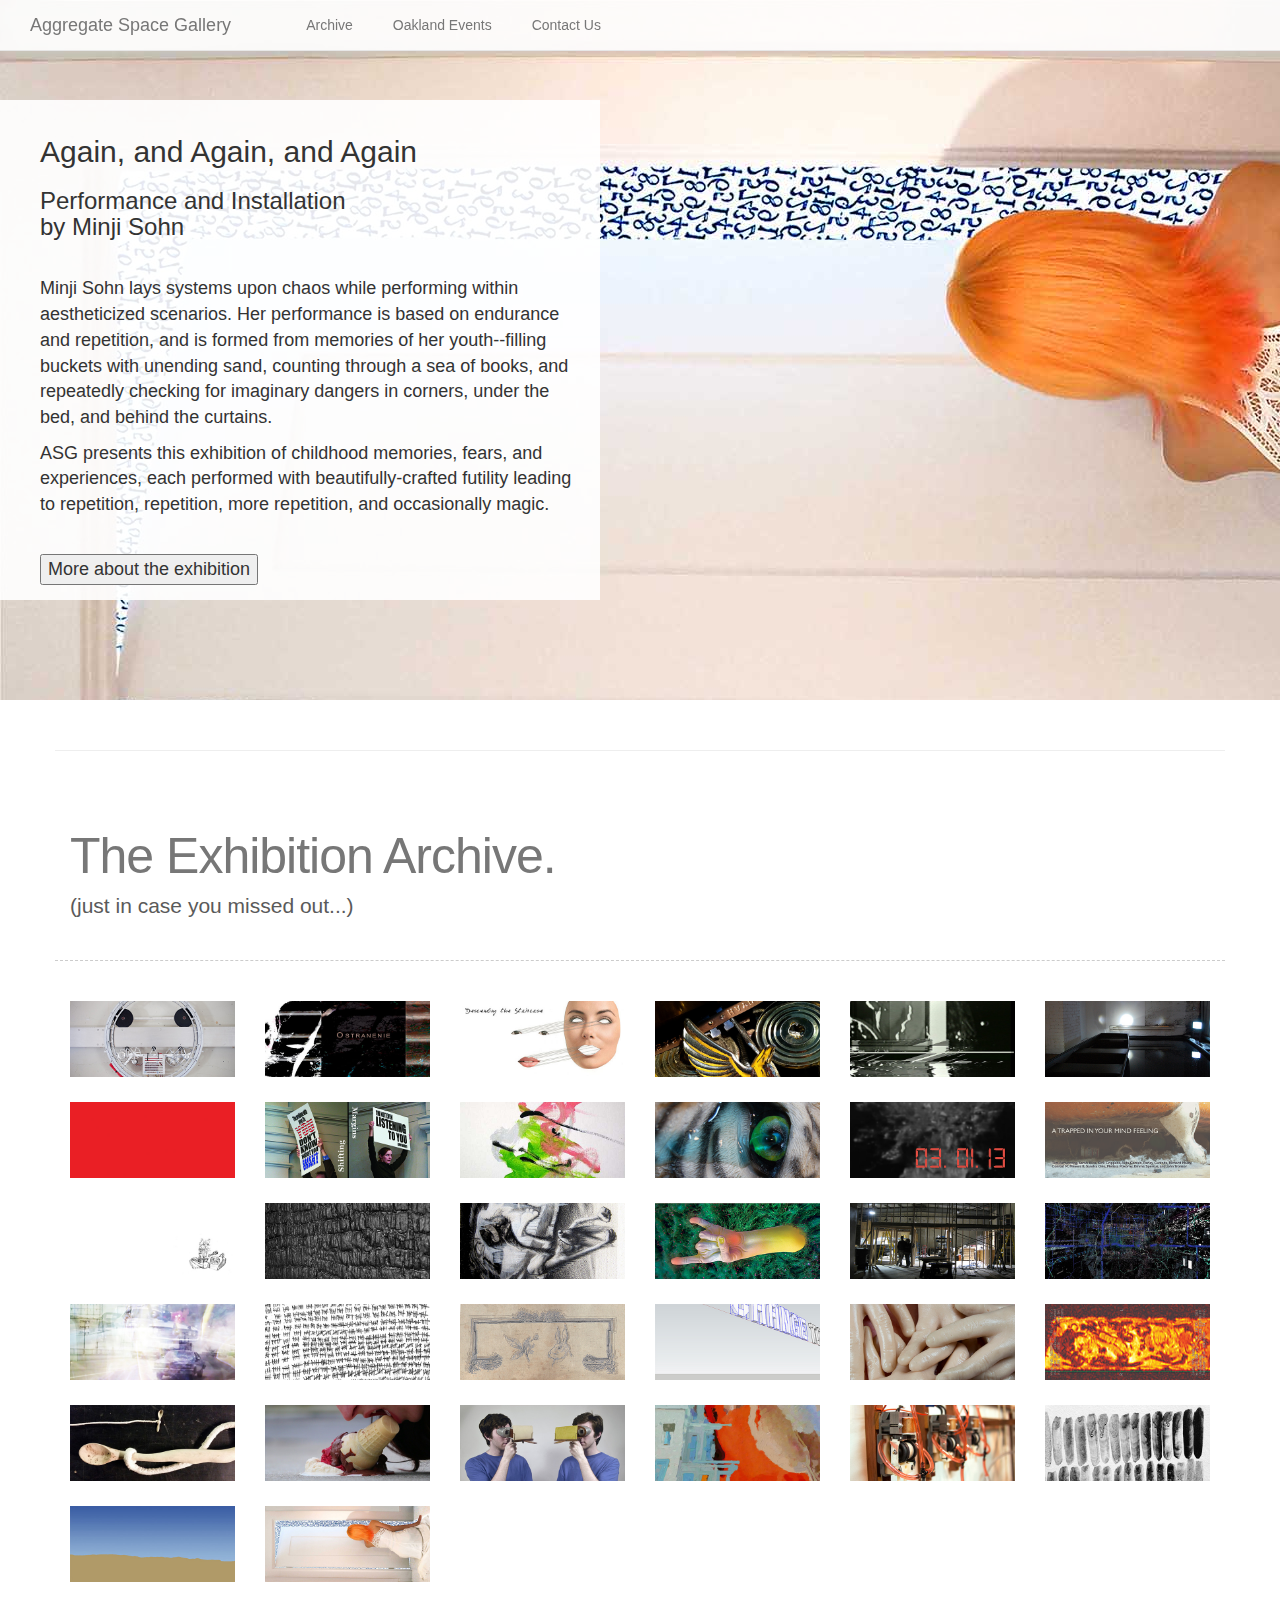
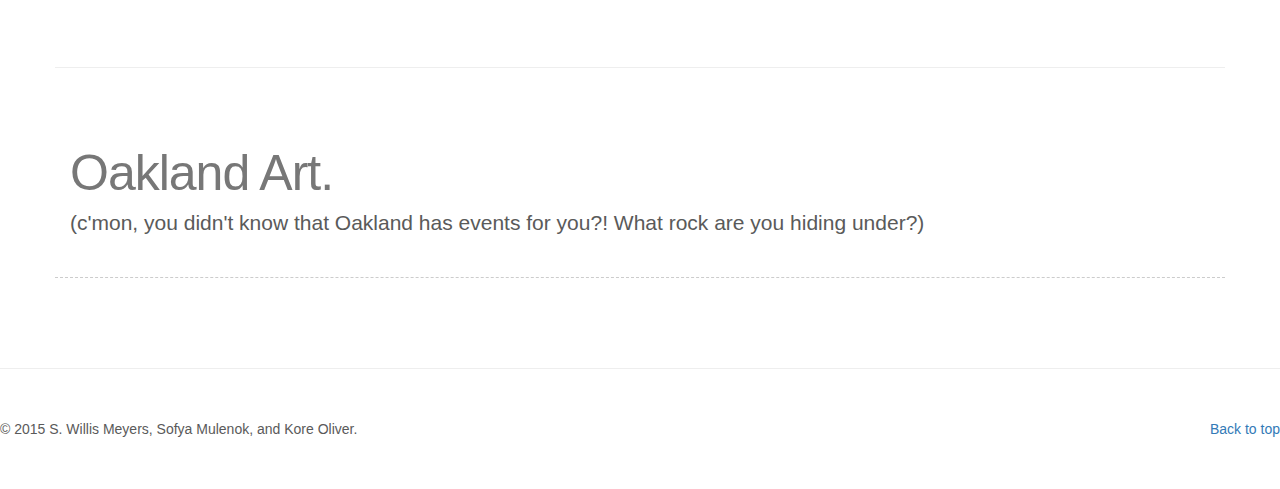
==== commit 39e2b346: "troubleshooting mobile/scraper css" ====
--- a/index.html
+++ b/index.html
@@ -275,6 +275,7 @@
     </div><!-- /.modal -->
    
       </div>
+    </div>
 
  
 <!-- START OAKLAND ART
--- a/CSS/scraperstyle.css
+++ b/CSS/scraperstyle.css
@@ -11,30 +11,44 @@
 display: inline-block;
 float: left;
 width: 20%;
-padding-left: 50px;
+padding-left: 20px;
 padding-top: 30px;
 }
 
 .event_name {
 	display: block;
-	min-width: 200px;
+	min-width: 170px;
 }
 .location {
 	display: block;
 }
 
 .scraperimage{
-	border-radius: 1%;
+	object-fit: cover;
+	-o-object-fit: cover;
 	max-width: 190px !important; 
-	min-width: 190px !important;
+	max-height: 130px !important;
+	min-height: 130px !important;
+}
+
+.caption a {
+	color: #333 !important;
+}
+
+.caption a:hover {
+	color: grey !important;
+	text-decoration: none;
 }
 
 .thumbnail {
-	min-width: 200px !important;
-	max-width: 200px !important;
+	overflow-x: hidden;
+	min-width: 170px !important;
+	max-width: 250px !important;
 	min-height: 400px !important;
 	max-height: 400px !important;
+	border-radius: 0 !important;
 }
+
 
 div#oaklandevents div.col-md-7 {
 	width: 100%;
@@ -44,4 +58,37 @@
 	width: 100%;
 }
 
+@media (max-width: 474px){
 
+.scraperimage{
+	max-width: 160px !important; 
+	min-width: 160px !important;
+	max-height: 160px !important; 
+	min-height: 160px !important;
+}
+
+.thumbnail {
+	min-width: 180px !important;
+	max-width: 180px !important;
+	min-height: 300px !important;
+	max-height: 300px !important;
+}
+}
+
+@media (max-width: 447px){
+
+.scraperimage{
+	max-width: 150px !important; 
+	min-width: 150px !important;
+	max-height: 150px !important; 
+	min-height: 150px !important;
+}
+
+.thumbnail {
+	min-width: 170px !important;
+	max-width: 170px !important;
+	min-height: 300px !important;
+	max-height: 300px !important;
+}
+}
+
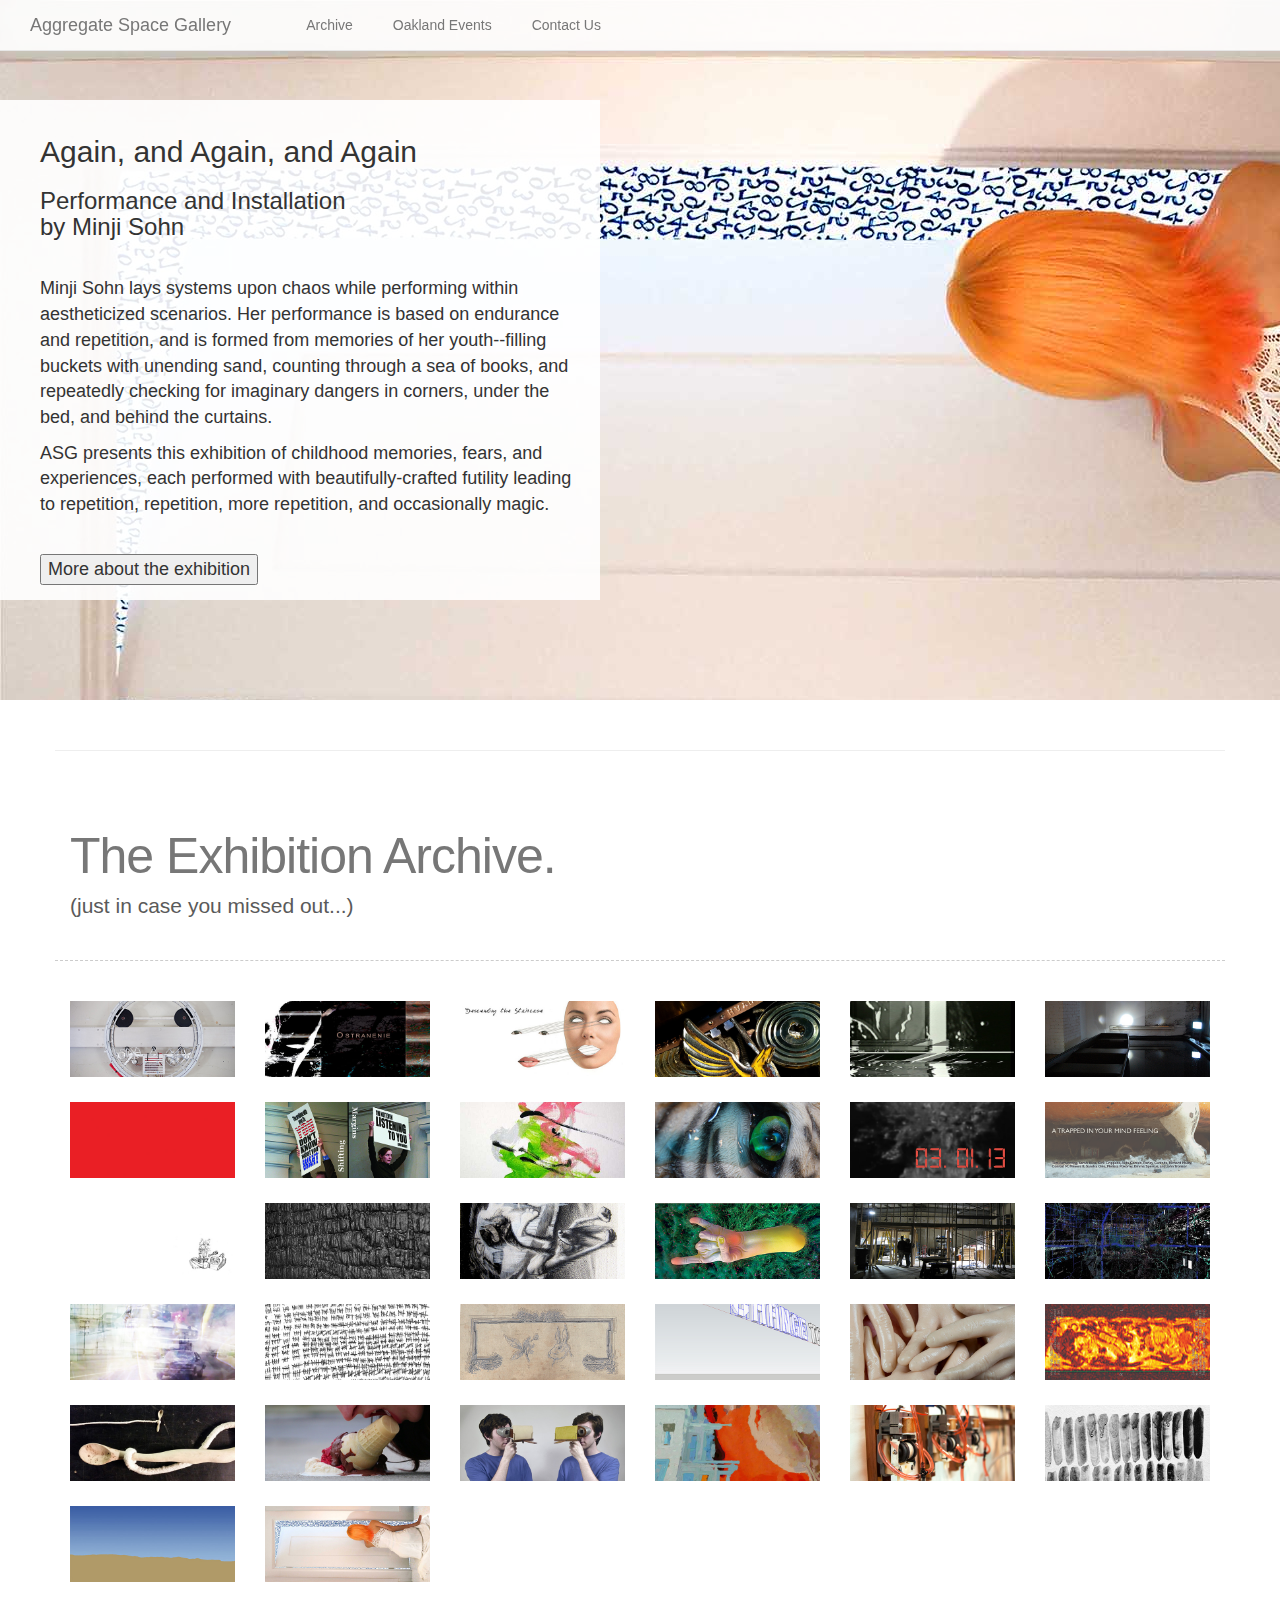
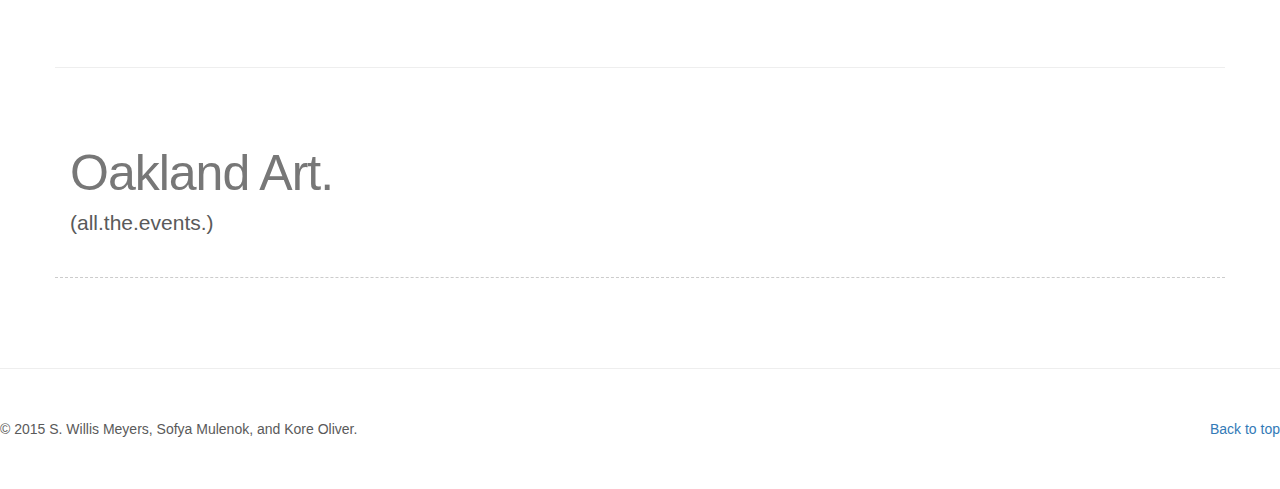
==== commit 13cfa30e: "mobile styling" ====
--- a/index.html
+++ b/index.html
@@ -289,7 +289,7 @@
         
             <div class="col-md-7">
               <h2 class="featurette-heading"><span class="text-muted">Oakland Art.</span></h2>
-              <p class="lead">(c'mon, you didn't know that Oakland has events for you?! What rock are you hiding under?)</p>
+              <p class="lead">(all.the.events.)</p>
             </div>
 
 <!-- End text with Bootstrap styling
@@ -298,10 +298,11 @@
           <div class="container">
             <div class="row" style="text-align:center; border-bottom:1px dashed #ccc; padding:0 0 20px 0; margin-bottom:40px">
             </div>
+          </div>
                           <div class="results"></div>
 <!--           <p class="lead">Donec ullamcorper nulla non metus auctor fringilla. Vestibulum id ligula porta felis euismod semper. Praesent commodo cursus magna, vel scelerisque nisl consectetur. Fusce dapibus, tellus ac cursus commodo.</p> -->
           </div>
-        </div>
+       
       </div>
 
       <hr class="featurette-divider">
--- a/CSS/scraperstyle.css
+++ b/CSS/scraperstyle.css
@@ -75,20 +75,20 @@
 }
 }
 
-@media (max-width: 447px){
+@media (max-width: 404px){
 
 .scraperimage{
-	max-width: 150px !important; 
-	min-width: 150px !important;
-	max-height: 150px !important; 
-	min-height: 150px !important;
+	max-width: 140px !important; 
+	min-width: 140px !important;
+	max-height: 140px !important; 
+	min-height: 140px !important;
 }
 
 .thumbnail {
-	min-width: 170px !important;
-	max-width: 170px !important;
-	min-height: 300px !important;
-	max-height: 300px !important;
+	min-width: 160px !important;
+	max-width: 160px !important;
+	min-height: 275px !important;
+	max-height: 275px !important;
 }
 }
 
--- a/CSS/photogallery.css
+++ b/CSS/photogallery.css
@@ -1,7 +1,9 @@
+
 ul {         
           padding:0 0 0 0;
           margin:0 0 0 0;
       }
+
       #archive ul li {     
           list-style:none;
           margin-bottom:25px;           
@@ -11,6 +13,7 @@
       }
       .modal-body {
           padding:5px !important;
+
       }
       .modal-content {
           border-radius:0;
@@ -18,15 +21,16 @@
       .modal-dialog img {
           text-align:center;
           margin:0 auto;
+        
       }
-    #archive .controls{          
+      #archive .controls{          
         width:50px;
         display:block;
         font-size:11px;
         padding-top:8px;
         font-weight:bold;          
     }
-    #archive .next {
+      #archive .next {
         float:right;
         text-align:right;
     }
@@ -45,4 +49,4 @@
           #ads {
               display:none;
           }
-      }+      }
--- a/CSS/carousel.css
+++ b/CSS/carousel.css
@@ -7,14 +7,6 @@
   color: #5a5a5a;
   
 }
-
-/*body {
-  background: black;
-}
-
-
- 
-
 
 /* CUSTOMIZE THE NAVBAR
 -------------------------------------------------- */
@@ -54,7 +46,7 @@
 -------------------------------------------------- */
     .google-maps {
         position: relative;
-        padding-bottom: 75%; // This is the aspect ratio
+        padding-bottom: 75%; 
         height: 0;
         overflow: hidden;
     }
@@ -187,66 +179,4 @@
   }
 }
 
-@media (min-width: 414px){
- 
 
-}
-/* Willis removing floating nav bar
--------------------------------------------------- 
-
-@media (min-width: 768px) {
-  /* Navbar positioning foo 
-  .navbar-wrapper {
-    margin-top: 20px;
-  }
-  .navbar-wrapper .container {
-    padding-right: 15px;
-    padding-left: 15px;
-  }
-  .navbar-wrapper .navbar {
-    padding-right: 0;
-    padding-left: 0;
-  }
-
-/* The navbar becomes detached from the top, so we round the corners 
-  .navbar-wrapper .navbar {
-    border-radius: 4px;
-  }
-End
--------------------------------------------------- */
-
-
-/* CUSTOMIZE THE CAROUSEL
--------------------------------------------------- 
-
-/* Carousel base class 
-
-.carousel {
-  height: 500px;
-  margin-bottom: 60px;
-
-}
-/* Since positioning the image, we need to help out the caption 
-.carousel-caption {
-  z-index: 10;
-  text-align: left;
-  margin-left: 0;
-  padding-left: 0;
-  color: #333;
-}
-
-/* Declare heights because of positioning of img element 
-.carousel .item {
-  height: 500px;
-  background-color: #777;
-}
-.carousel-inner .item img {
-  position: absolute;
-  top: 0;
-  left: 0;
-  min-width: 100%;
-  max-width: none;
-  height: 500px;
-
-}
-
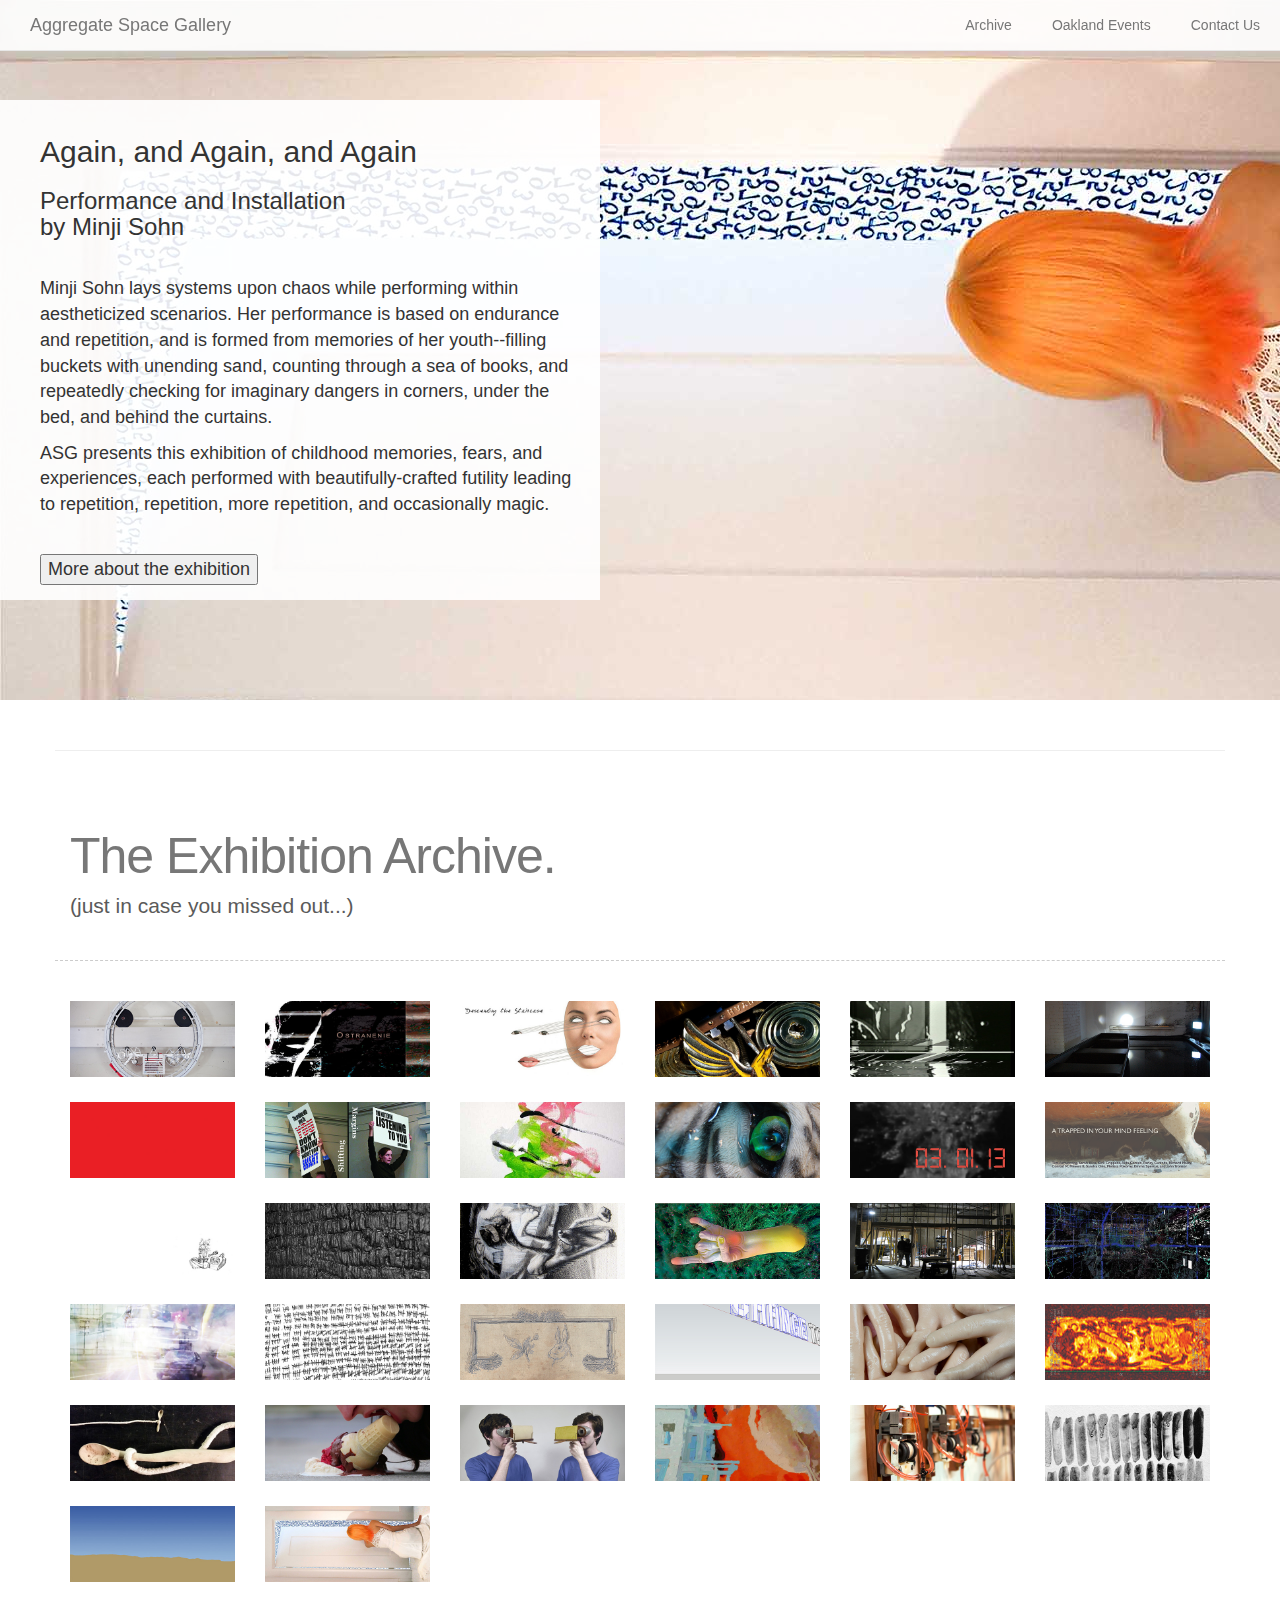
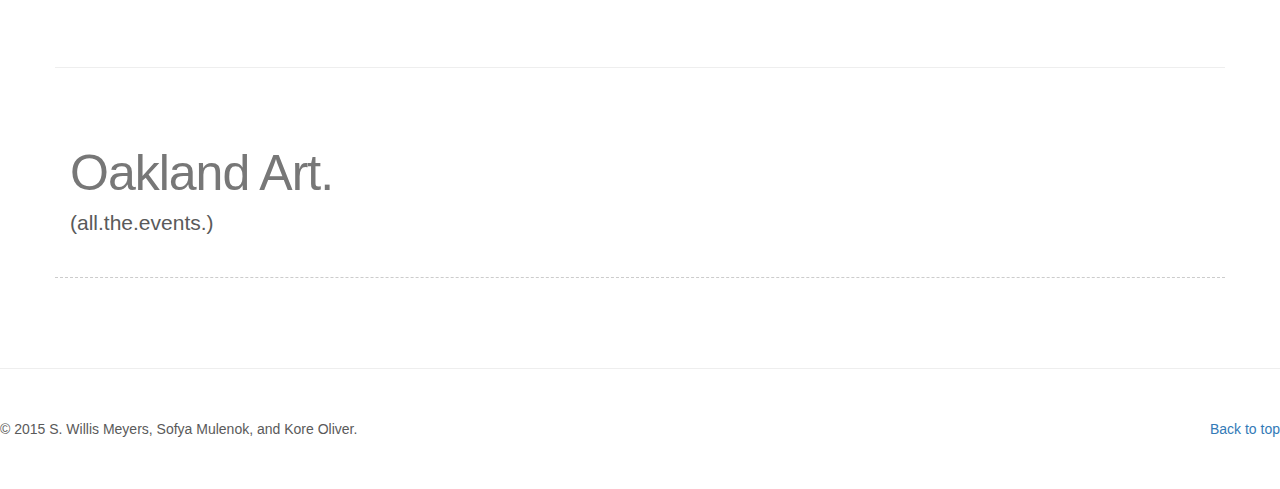
==== commit 758c9b1e: "aligning menu items to right in full screen" ====
--- a/index.html
+++ b/index.html
@@ -56,7 +56,7 @@
               <a class="navbar-brand" href="index.html">Aggregate Space Gallery</a>
             </div>
             <div id="navbar" class="navbar-collapse collapse">
-              <ul class="nav navbar-nav">
+              <ul class="nav navbar-nav navbar-right">
                 <li><a href=""></a></li>
                 <li><a href="index.html#archive">Archive</a></li>
                 <li><a href="index.html#oaklandevents">Oakland Events</a></li>
